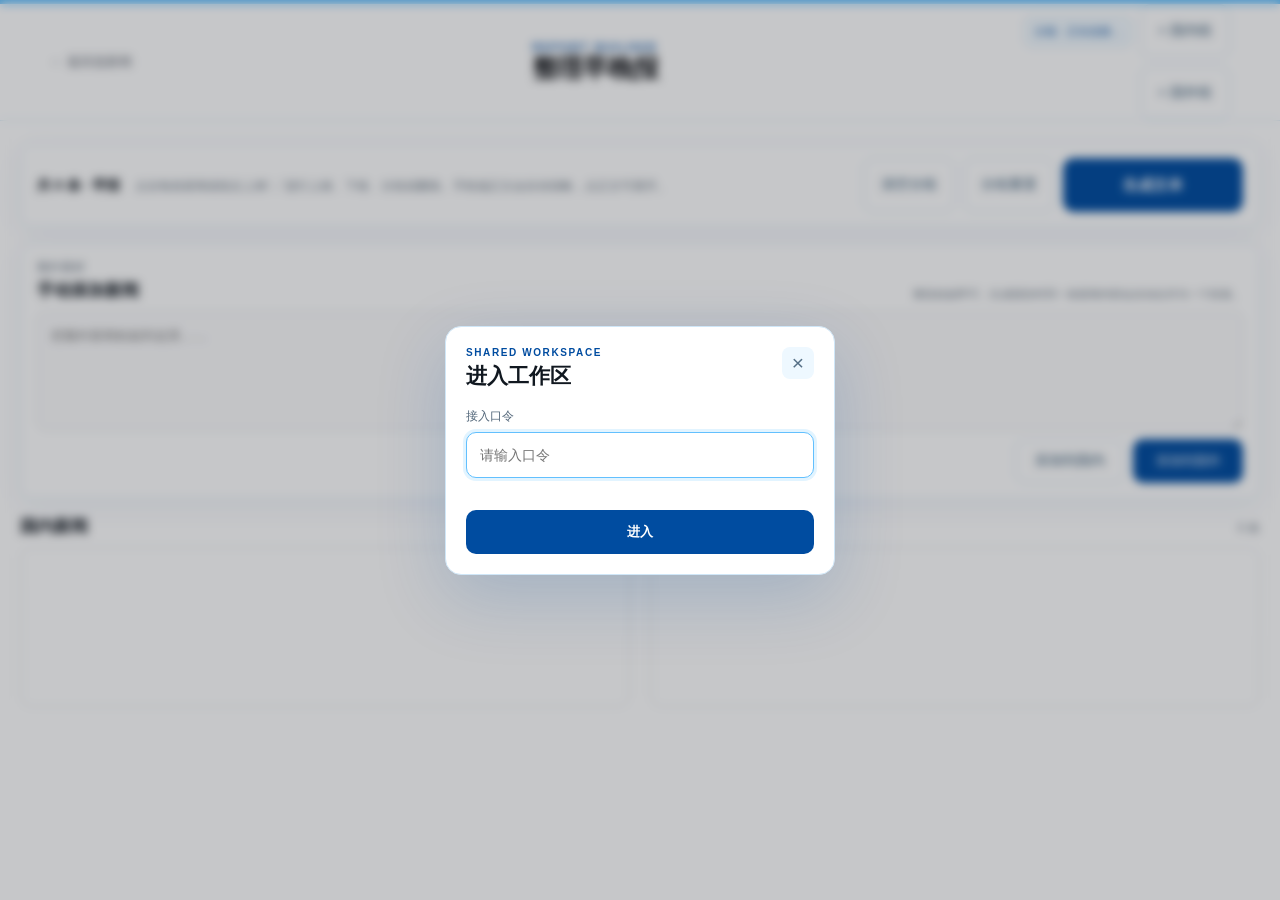
==== site/review.html @ 45cfd51f "Add files via upload" ====
<!doctype html>
<html lang="zh-CN">
<head>
  <meta charset="utf-8" />
  <meta name="viewport" content="width=device-width, initial-scale=1" />
  <meta name="color-scheme" content="light" />
  <title>整理早晚报</title>
  <link rel="stylesheet" href="./styles.css?v=510" />
</head>
<body class="review-body">
  <header class="review-topbar">
    <div class="review-topbar-inner">
      <a class="back-link" href="./index.html">← 返回选新闻</a>
      <div>
        <p class="eyebrow dark-eyebrow">REPORT BUILDER</p>
        <h1 id="reviewTitle" class="review-title">整理早晚报</h1>
      </div>
      <div class="review-header-actions">
        <span id="reviewCloudStatus" class="review-account-badge">云端：正在连接…</span>
        <button id="newDomesticGroupButton" class="secondary-button">+ 国内组</button>
        <button id="newForeignGroupButton" class="secondary-button">+ 国外组</button>
      </div>
    </div>
  </header>

  <main class="review-page">
    <section class="review-help">
      <div>
        <strong id="reviewCount">—</strong>
        <span>点击每条新闻或组左上角“...”进行上移、下移、分组或删除。手机端正文会自动缩略，点正文可展开。</span>
      </div>
      <div class="review-actions-top">
        <button id="clearGroupsButton" class="secondary-button">清空分组</button>
        <button id="resetGroupsButton" class="secondary-button">分组重置</button>
        <button id="previewButton" class="action-button primary-action">生成文本</button>
      </div>
    </section>

    <section class="manual-add-panel">
      <div class="manual-add-heading">
        <div>
          <span class="label">额外素材</span>
          <h2>手动添加新闻</h2>
        </div>
        <span class="manual-add-note">整段粘贴即可；生成报告时同一条新闻内部会自动合并为一个段落。</span>
      </div>
      <textarea id="manualNewsInput" class="manual-news-input" placeholder="把额外新闻粘贴到这里……" spellcheck="false"></textarea>
      <div class="manual-add-actions">
        <button id="addManualDomesticButton" class="secondary-button" type="button">添加到国内</button>
        <button id="addManualForeignButton" class="action-button" type="button">添加到国外</button>
      </div>
    </section>

    <section class="review-columns">
      <div class="review-column">
        <div class="column-title"><h2>国内新闻</h2><span id="domesticCount">0 条</span></div>
        <div id="domesticBoard" class="board" data-category="domestic"></div>
      </div>
      <div class="review-column">
        <div class="column-title"><h2>国外新闻</h2><span id="foreignCount">0 条</span></div>
        <div id="foreignBoard" class="board" data-category="foreign"></div>
      </div>
    </section>

    <section id="reportPanel" class="report-panel review-report-panel" hidden>
      <div class="report-heading">
        <div>
          <span class="label">最终文本</span>
          <h2 id="reportHeadingText">早晚报</h2>
        </div>
        <button id="copyReportButton" class="action-button" type="button">一键复制</button>
      </div>
      <textarea id="reportText" class="report-text" spellcheck="false"></textarea>
      <p id="reportHint" class="report-hint">同一条新闻内部不留空行；不同新闻之间保留一个空行。组标题使用（数字），组内新闻使用①②③重新编号。</p>
    </section>

    <section id="reviewError" class="error-state" hidden>
      <h2>没有可整理的新闻</h2>
      <p>请返回上一页至少选择一条新闻，或在上方手动添加。</p>
    </section>
  </main>

  <div id="globalNodeMenu" class="global-node-menu" hidden>
    <div class="global-node-menu-grid">
      <button type="button" class="global-menu-action" data-action="move-up">上移</button>
      <button type="button" class="global-menu-action" data-action="move-top">移到最上</button>
      <button type="button" class="global-menu-action" data-action="move-down">下移</button>
      <button type="button" class="global-menu-action" data-action="move-bottom">移到最下</button>
    </div>
    <div id="globalNodeMenuExtra" class="global-node-menu-extra"></div>
  </div>

  <div id="groupPickerOverlay" class="group-picker-overlay" hidden>
    <section class="group-picker-modal" role="dialog" aria-modal="true" aria-labelledby="groupPickerTitle">
      <div class="group-picker-head">
        <h2 id="groupPickerTitle">选择分组</h2>
        <button id="closeGroupPickerButton" class="icon-close-button" type="button" aria-label="关闭">×</button>
      </div>
      <div id="groupPickerList" class="group-picker-list"></div>
      <button id="createGroupForItemButton" class="secondary-button group-picker-create" type="button">+ 新建组并放入</button>
    </section>
  </div>

  <script src="./cloud-config.js?v=510"></script>
  <script src="./cloud.js?v=510"></script>
  <script src="./review.js?v=510"></script>
</body>
</html>
---- site/styles.css ----
:root {
  --bg: #f4f5f7;
  --panel: #ffffff;
  --text: #17191d;
  --muted: #727781;
  --line: #e4e6ea;
  --soft: #f7f8fa;
  --accent: #b42318;
  --accent-soft: #fff2f0;
  --critical: #8d1410;
  --shadow: 0 8px 30px rgba(20, 24, 31, 0.055);
}

* { box-sizing: border-box; }

html {
  scroll-behavior: smooth;
  background: var(--bg);
}

body {
  margin: 0;
  font-family: Inter, ui-sans-serif, -apple-system, BlinkMacSystemFont, "Segoe UI",
    "PingFang SC", "Microsoft YaHei", Arial, sans-serif;
  color: var(--text);
  background:
    radial-gradient(circle at 20% -10%, rgba(255,255,255,.95), transparent 35%),
    var(--bg);
  -webkit-font-smoothing: antialiased;
}

a { color: inherit; }

.topbar {
  background: #111317;
  color: #fff;
  border-bottom: 1px solid rgba(255,255,255,.07);
}

.topbar-inner {
  width: min(1080px, calc(100% - 40px));
  margin: 0 auto;
  padding: 34px 0 30px;
  display: flex;
  align-items: flex-end;
  justify-content: space-between;
  gap: 24px;
}

.eyebrow {
  margin: 0 0 6px;
  font-size: 11px;
  letter-spacing: .18em;
  color: #9ca2ad;
  font-weight: 700;
}

h1 {
  margin: 0;
  font-size: clamp(28px, 4vw, 43px);
  line-height: 1.05;
  letter-spacing: -.035em;
}

.subtitle {
  margin: 11px 0 0;
  color: #aeb3bd;
  font-size: 14px;
}

.subtitle a {
  color: #e1e4e9;
  text-decoration: none;
  border-bottom: 1px solid #5b606a;
}

.status-wrap {
  display: flex;
  align-items: center;
  gap: 9px;
  color: #bac0c9;
  font-size: 13px;
  white-space: nowrap;
  padding-bottom: 2px;
}

.status-dot {
  width: 8px;
  height: 8px;
  background: #42c27a;
  border-radius: 50%;
  box-shadow: 0 0 0 4px rgba(66,194,122,.12);
}

.page {
  width: min(1080px, calc(100% - 40px));
  margin: 26px auto 60px;
}

.summary {
  display: grid;
  grid-template-columns: 1.25fr 2fr 1.25fr;
  gap: 1px;
  overflow: hidden;
  border: 1px solid var(--line);
  border-radius: 14px;
  background: var(--line);
  box-shadow: var(--shadow);
}

.date-block,
.update-block,
.summary-grid {
  background: var(--panel);
  min-height: 96px;
}

.date-block,
.update-block {
  padding: 20px 22px;
  display: flex;
  flex-direction: column;
  justify-content: center;
}

.update-block {
  text-align: right;
}

.label {
  display: block;
  color: var(--muted);
  font-size: 12px;
  margin-bottom: 8px;
}

.date-block strong,
.update-block strong {
  font-size: 16px;
  font-weight: 650;
}

.summary-grid {
  display: grid;
  grid-template-columns: repeat(3, 1fr);
}

.metric {
  min-width: 0;
  padding: 19px 20px;
  border-left: 1px solid var(--line);
  display: flex;
  flex-direction: column;
  justify-content: center;
  text-align: center;
}

.metric:first-child { border-left: none; }

.metric span {
  color: var(--muted);
  font-size: 12px;
  margin-bottom: 5px;
}

.metric strong {
  font-size: 24px;
  letter-spacing: -.02em;
}

.controls {
  margin-top: 18px;
  display: grid;
  grid-template-columns: minmax(220px, 1fr) auto auto;
  gap: 10px;
  align-items: center;
}

.search-box {
  height: 44px;
  display: flex;
  align-items: center;
  gap: 9px;
  padding: 0 13px;
  border: 1px solid var(--line);
  background: var(--panel);
  border-radius: 10px;
}

.search-box:focus-within {
  border-color: #b7bbc2;
  box-shadow: 0 0 0 3px rgba(20,24,31,.035);
}

.search-box svg {
  width: 18px;
  height: 18px;
  fill: none;
  stroke: #8a9099;
  stroke-width: 1.8;
  stroke-linecap: round;
}

.search-box input {
  width: 100%;
  border: 0;
  outline: 0;
  background: transparent;
  color: var(--text);
  font-size: 14px;
}

.filters {
  display: inline-flex;
  padding: 3px;
  background: #e8eaed;
  border-radius: 10px;
  white-space: nowrap;
}

.filter,
.action-button {
  appearance: none;
  border: 0;
  font: inherit;
  cursor: pointer;
}

.filter {
  padding: 8px 12px;
  border-radius: 8px;
  color: #666c76;
  background: transparent;
  font-size: 13px;
}

.filter.active {
  color: var(--text);
  background: var(--panel);
  box-shadow: 0 1px 5px rgba(20,24,31,.08);
  font-weight: 600;
}

.action-button {
  height: 44px;
  padding: 0 15px;
  border-radius: 10px;
  color: #fff;
  background: #202329;
  font-size: 13px;
}

.action-button:hover { background: #0f1114; }

.result-meta {
  margin: 18px 2px 8px;
  color: var(--muted);
  font-size: 12px;
}

.separator { padding: 0 5px; color: #b4b8bf; }

.timeline {
  position: relative;
}

.news-item {
  display: grid;
  grid-template-columns: 82px 18px 1fr;
  gap: 0;
  min-height: 86px;
}

.news-time {
  padding-top: 18px;
  color: #7c828b;
  font-variant-numeric: tabular-nums;
  font-size: 13px;
  text-align: right;
  padding-right: 15px;
  display: flex;
  flex-direction: column;
  align-items: flex-end;
  gap: 3px;
}

.news-time-main {
  display: block;
  line-height: 1.2;
}

.news-time-date {
  display: block;
  color: #9298a2;
  font-size: 11px;
  line-height: 1.25;
  white-space: nowrap;
}

.rail {
  position: relative;
}

.rail::before {
  content: "";
  position: absolute;
  top: 0;
  bottom: 0;
  left: 8px;
  width: 1px;
  background: #dcdfe4;
}

.news-item:first-child .rail::before { top: 27px; }
.news-item:last-child .rail::before { bottom: calc(100% - 28px); }

.dot {
  position: absolute;
  top: 24px;
  left: 4px;
  width: 9px;
  height: 9px;
  background: #b5bac2;
  border: 2px solid var(--bg);
  border-radius: 50%;
  z-index: 1;
}

.news-item.score-2 .dot { background: var(--accent); }
.news-item.score-3 .dot {
  width: 11px;
  height: 11px;
  left: 3px;
  top: 23px;
  background: var(--critical);
  box-shadow: 0 0 0 3px rgba(180,35,24,.10);
}

.news-card {
  margin: 8px 0;
  padding: 16px 19px 15px;
  background: var(--panel);
  border: 1px solid var(--line);
  border-radius: 12px;
  box-shadow: 0 3px 14px rgba(20,24,31,.028);
}

.news-card:hover {
  border-color: #d0d3d8;
}

.news-item.score-2 .news-card,
.news-item.score-3 .news-card {
  border-left: 3px solid var(--accent);
}

.news-item.score-3 .news-card {
  background: linear-gradient(90deg, var(--accent-soft), #fff 18%);
}

.news-content {
  margin: 0;
  font-size: 15px;
  line-height: 1.78;
  white-space: pre-line;
  word-break: break-word;
}

.news-item.score-3 .news-content { font-weight: 650; }

.news-footer {
  display: flex;
  gap: 12px;
  flex-wrap: wrap;
  align-items: center;
  margin-top: 11px;
  color: #8a9099;
  font-size: 12px;
}

.badge {
  display: inline-flex;
  align-items: center;
  min-height: 22px;
  padding: 0 7px;
  border-radius: 5px;
  background: #f0f1f3;
  color: #666b74;
  font-size: 11px;
  font-weight: 600;
}

.badge.important {
  background: #fff0ee;
  color: var(--accent);
}

.source-link,
.article-link {
  color: #666c75;
  text-decoration: none;
  border-bottom: 1px solid #d4d7dc;
}

.source-link:hover,
.article-link:hover {
  color: var(--text);
}

.empty-state,
.error-state {
  margin: 26px 0;
  padding: 44px 20px;
  text-align: center;
  background: var(--panel);
  border: 1px solid var(--line);
  border-radius: 12px;
}

.empty-state h2,
.error-state h2 {
  margin: 0 0 8px;
  font-size: 18px;
}

.empty-state p,
.error-state p {
  margin: 0;
  color: var(--muted);
  font-size: 13px;
}

footer {
  width: min(1080px, calc(100% - 40px));
  margin: 0 auto 34px;
  color: #8b9098;
  font-size: 11px;
  line-height: 1.6;
}

@media (max-width: 780px) {
  .topbar-inner {
    align-items: flex-start;
    flex-direction: column;
  }

  .summary {
    grid-template-columns: 1fr;
  }

  .summary-grid {
    border-top: 1px solid var(--line);
    border-bottom: 1px solid var(--line);
  }

  .update-block { text-align: left; }

  .controls {
    grid-template-columns: 1fr;
  }

  .filters {
    display: grid;
    grid-template-columns: repeat(3, 1fr);
  }

  .action-button { width: 100%; }

  .news-item {
    grid-template-columns: 56px 15px 1fr;
  }

  .news-time {
    font-size: 12px;
    padding-right: 8px;
  }

  .rail::before { left: 7px; }
  .dot { left: 3px; }

  .news-card {
    padding: 14px 15px;
  }

  .news-content {
    font-size: 14px;
    line-height: 1.72;
  }
}

@media (max-width: 480px) {
  .topbar-inner,
  .page,
  footer {
    width: min(100% - 24px, 1080px);
  }

  .topbar-inner { padding: 27px 0 24px; }
  .page { margin-top: 15px; }

  .metric { padding: 16px 8px; }
  .metric strong { font-size: 21px; }

  .news-item {
    grid-template-columns: 48px 13px 1fr;
  }
}


/* ===== v2: 早晚报选择与生成 ===== */

.controls {
  grid-template-columns: minmax(220px, 1fr) auto;
}

.selection-workbench {
  margin-top: 12px;
  padding: 15px 16px;
  display: grid;
  grid-template-columns: minmax(150px, 0.8fr) minmax(310px, 1.2fr) auto;
  gap: 18px;
  align-items: center;
  border: 1px solid var(--line);
  border-radius: 12px;
  background: var(--panel);
  box-shadow: 0 3px 14px rgba(20,24,31,.028);
}

.selection-status {
  min-width: 0;
}

.selection-status .label,
.edition-control .label {
  margin-bottom: 5px;
}

.selection-status strong {
  display: block;
  font-size: 17px;
  line-height: 1.25;
}

.selection-breakdown {
  display: block;
  margin-top: 4px;
  color: var(--muted);
  font-size: 12px;
}

.edition-control {
  min-width: 0;
}

.edition-toggle {
  display: inline-flex;
  padding: 3px;
  border-radius: 9px;
  background: #e8eaed;
}

.edition-button,
.secondary-button,
.classify-btn {
  appearance: none;
  border: 0;
  font: inherit;
  cursor: pointer;
}

.edition-button {
  min-width: 62px;
  padding: 7px 14px;
  border-radius: 7px;
  background: transparent;
  color: #666c76;
  font-size: 13px;
}

.edition-button.active {
  background: #fff;
  color: #17191d;
  box-shadow: 0 1px 5px rgba(20,24,31,.08);
  font-weight: 650;
}

.edition-note {
  display: inline-block;
  margin-left: 10px;
  color: var(--muted);
  font-size: 11px;
}

.selection-actions {
  display: flex;
  justify-content: flex-end;
  gap: 8px;
}

.secondary-button {
  min-height: 42px;
  padding: 0 13px;
  border: 1px solid var(--line);
  border-radius: 9px;
  background: #fff;
  color: #5d626b;
  font-size: 13px;
}

.secondary-button:hover:not(:disabled) {
  border-color: #c9cdd3;
  color: #17191d;
}

.primary-action {
  min-width: 142px;
}

.action-button:disabled,
.secondary-button:disabled {
  cursor: default;
  opacity: .42;
}

.news-card-bottom {
  margin-top: 11px;
  display: flex;
  align-items: flex-end;
  justify-content: space-between;
  gap: 14px;
}

.news-card-bottom .news-footer {
  margin-top: 0;
}

.classification {
  display: flex;
  flex: 0 0 auto;
  gap: 6px;
}

.classify-btn {
  min-width: 54px;
  height: 32px;
  padding: 0 11px;
  border: 1px solid #d9dce1;
  border-radius: 8px;
  background: #fff;
  color: #747a84;
  font-size: 12px;
  font-weight: 650;
  transition: 120ms ease;
}

.classify-btn:hover {
  border-color: #b7bbc3;
  color: #26292e;
}

.classify-btn.domestic.selected {
  border-color: #365f8d;
  background: #365f8d;
  color: #fff;
}

.classify-btn.foreign.selected {
  border-color: #9c4a42;
  background: #9c4a42;
  color: #fff;
}

.news-item.is-selected .news-card {
  box-shadow: 0 3px 18px rgba(20,24,31,.055);
}

.report-panel {
  scroll-margin-top: 18px;
  margin-top: 24px;
  padding: 20px;
  border: 1px solid var(--line);
  border-radius: 14px;
  background: var(--panel);
  box-shadow: var(--shadow);
}

.report-heading {
  margin-bottom: 14px;
  display: flex;
  justify-content: space-between;
  align-items: center;
  gap: 16px;
}

.report-heading h2 {
  margin: 0;
  font-size: 20px;
  letter-spacing: -.02em;
}

.report-text {
  display: block;
  width: 100%;
  min-height: 520px;
  resize: vertical;
  padding: 18px;
  border: 1px solid #dfe2e6;
  border-radius: 10px;
  outline: none;
  background: #fbfbfc;
  color: #1f2227;
  font-family: ui-sans-serif, -apple-system, BlinkMacSystemFont, "Segoe UI",
    "PingFang SC", "Microsoft YaHei", Arial, sans-serif;
  font-size: 14px;
  line-height: 1.8;
}

.report-text:focus {
  border-color: #b8bdc5;
  background: #fff;
  box-shadow: 0 0 0 3px rgba(20,24,31,.035);
}

.report-hint {
  margin: 9px 2px 0;
  color: var(--muted);
  font-size: 11px;
}

@media (max-width: 920px) {
  .selection-workbench {
    grid-template-columns: 1fr 1.5fr;
  }

  .selection-actions {
    grid-column: 1 / -1;
    justify-content: stretch;
  }

  .selection-actions > button {
    flex: 1 1 0;
  }
}

@media (max-width: 780px) {
  .controls {
    grid-template-columns: 1fr;
  }

  .selection-workbench {
    grid-template-columns: 1fr;
    gap: 14px;
  }

  .selection-actions {
    grid-column: auto;
  }

  .edition-note {
    display: block;
    margin: 7px 0 0;
  }

  .news-card-bottom {
    align-items: stretch;
    flex-direction: column;
    gap: 11px;
  }

  .classification {
    display: grid;
    grid-template-columns: 1fr 1fr;
  }

  .classify-btn {
    height: 38px;
  }

  .report-heading {
    align-items: stretch;
    flex-direction: column;
  }

  .report-heading .action-button {
    width: 100%;
  }

  .report-text {
    min-height: 430px;
    font-size: 13px;
    padding: 14px;
  }
}

@media (max-width: 480px) {
  .selection-workbench {
    padding: 13px;
  }

  .selection-actions {
    flex-direction: column;
  }

  .selection-actions > button {
    width: 100%;
  }

  .report-panel {
    padding: 14px;
  }
}


/* ===== v2.1: 手机底部折叠提交栏 ===== */

.selection-drawer-toggle {
  display: none;
}

@media (max-width: 780px) {
  body {
    padding-bottom: 76px;
  }

  .selection-workbench {
    position: fixed;
    left: 12px;
    right: 12px;
    bottom: 12px;
    z-index: 1000;
    margin: 0;
    padding: 0;
    display: block;
    overflow: hidden;
    border: 1px solid #d9dce1;
    border-radius: 14px;
    background: rgba(255,255,255,.98);
    box-shadow: 0 12px 34px rgba(20,24,31,.18);
    backdrop-filter: blur(12px);
    transition: 180ms ease;
  }

  .selection-drawer-toggle {
    display: flex;
    width: 100%;
    min-height: 52px;
    padding: 0 16px;
    align-items: center;
    justify-content: center;
    gap: 9px;
    border: 0;
    background: #202329;
    color: #fff;
    font: inherit;
    font-size: 14px;
    font-weight: 700;
    cursor: pointer;
  }

  .drawer-arrow {
    display: inline-block;
    font-size: 20px;
    line-height: 1;
    transform: rotate(180deg);
    transition: transform 180ms ease;
  }

  .selection-workbench.collapsed .drawer-arrow {
    transform: rotate(0deg);
  }

  .selection-workbench-body {
    display: grid;
    grid-template-columns: 1fr;
    gap: 14px;
    padding: 14px;
    max-height: 52vh;
    overflow-y: auto;
  }

  .selection-workbench.collapsed .selection-workbench-body {
    display: none;
  }

  .selection-actions {
    display: grid;
    grid-template-columns: 0.8fr 1.6fr;
    gap: 10px;
  }

  .selection-actions > button {
    width: 100%;
  }

  .primary-action {
    min-height: 56px;
    font-size: 16px;
    font-weight: 750;
    border-radius: 11px;
  }

  .secondary-button {
    min-height: 56px;
    font-size: 14px;
    border-radius: 11px;
  }

  .edition-toggle {
    width: 100%;
    display: grid;
    grid-template-columns: 1fr 1fr;
  }

  .edition-button {
    min-height: 42px;
    font-size: 14px;
  }

  .edition-note {
    margin-top: 7px;
  }

  .classification {
    gap: 8px;
  }

  .classify-btn {
    min-height: 42px;
    font-size: 14px;
  }
}

@media (max-width: 480px) {
  .selection-workbench {
    left: 8px;
    right: 8px;
    bottom: 8px;
  }

  .selection-drawer-toggle {
    min-height: 54px;
    padding: 0 12px;
    font-size: 13px;
  }

  .selection-workbench-body {
    padding: 12px;
  }

  .selection-actions {
    grid-template-columns: 1fr;
  }

  .primary-action,
  .secondary-button {
    min-height: 58px;
  }
}


/* ===== v2.2：所有设备均使用底部折叠提交栏 ===== */

body {
  padding-bottom: 86px;
}

.selection-workbench {
  position: fixed;
  left: 50%;
  bottom: 14px;
  z-index: 1000;
  width: min(1080px, calc(100% - 40px));
  margin: 0;
  padding: 0;
  display: block;
  overflow: hidden;
  transform: translateX(-50%);
  border: 1px solid #d9dce1;
  border-radius: 14px;
  background: rgba(255,255,255,.98);
  box-shadow: 0 12px 34px rgba(20,24,31,.18);
  backdrop-filter: blur(12px);
}

.selection-drawer-toggle {
  display: flex;
  width: 100%;
  min-height: 54px;
  padding: 0 18px;
  align-items: center;
  justify-content: center;
  gap: 9px;
  border: 0;
  background: #202329;
  color: #fff;
  font: inherit;
  font-size: 14px;
  font-weight: 700;
  cursor: pointer;
}

.drawer-arrow {
  display: inline-block;
  font-size: 20px;
  line-height: 1;
  transform: rotate(180deg);
  transition: transform 180ms ease;
}

.selection-workbench.collapsed .drawer-arrow {
  transform: rotate(0deg);
}

.selection-workbench-body {
  display: grid;
  grid-template-columns: minmax(150px, .8fr) minmax(310px, 1.3fr) auto;
  gap: 18px;
  align-items: center;
  padding: 16px 18px 18px;
  max-height: 46vh;
  overflow-y: auto;
}

.selection-workbench.collapsed .selection-workbench-body {
  display: none;
}

.selection-actions {
  display: flex;
  justify-content: flex-end;
  gap: 10px;
}

.primary-action {
  min-width: 180px;
  min-height: 54px;
  padding: 0 22px;
  border-radius: 11px;
  font-size: 15px;
  font-weight: 750;
}

.secondary-button {
  min-height: 54px;
  padding: 0 17px;
  border-radius: 11px;
  font-size: 14px;
}

@media (max-width: 920px) {
  .selection-workbench-body {
    grid-template-columns: 1fr 1.4fr;
  }

  .selection-actions {
    grid-column: 1 / -1;
  }

  .selection-actions > button {
    flex: 1 1 0;
  }
}

@media (max-width: 780px) {
  body {
    padding-bottom: 78px;
  }

  .selection-workbench {
    left: 12px;
    right: 12px;
    bottom: 10px;
    width: auto;
    transform: none;
  }

  .selection-drawer-toggle {
    min-height: 54px;
    padding: 0 13px;
    font-size: 13px;
  }

  .selection-workbench-body {
    grid-template-columns: 1fr;
    gap: 14px;
    padding: 14px;
    max-height: 56vh;
  }

  .selection-actions {
    grid-column: auto;
    display: grid;
    grid-template-columns: .8fr 1.6fr;
  }

  .edition-toggle {
    width: 100%;
    display: grid;
    grid-template-columns: 1fr 1fr;
  }

  .edition-button {
    min-height: 44px;
    font-size: 14px;
  }

  .primary-action,
  .secondary-button {
    min-height: 58px;
  }
}

@media (max-width: 480px) {
  .selection-workbench {
    left: 8px;
    right: 8px;
    bottom: 8px;
  }

  .selection-actions {
    grid-template-columns: 1fr;
  }

  .primary-action,
  .secondary-button {
    min-height: 60px;
  }
}


/* ===== v2.3：折叠提交栏改为顶部固定 ===== */

body {
  padding-bottom: 0 !important;
}

.selection-workbench {
  top: 12px !important;
  bottom: auto !important;
}

@media (max-width: 780px) {
  body {
    padding-bottom: 0 !important;
  }

  .selection-workbench {
    top: 8px !important;
    bottom: auto !important;
  }
}

@media (max-width: 480px) {
  .selection-workbench {
    top: 6px !important;
    bottom: auto !important;
  }
}


/* ===== v2.3.1 desktop collapse safeguard ===== */
@media (min-width: 781px) {
  .selection-workbench.collapsed .selection-workbench-body {
    display: none !important;
  }

  .selection-workbench.collapsed {
    height: auto !important;
  }

  .selection-drawer-toggle {
    display: flex !important;
  }
}


/* ===== v3：精简首页 + 独立拖拽整理页 ===== */

.simple-toolbar {
  margin-top: 18px;
  display: grid;
  grid-template-columns: 190px 1fr;
  gap: 12px;
  align-items: stretch;
}

.updated-card {
  display: flex;
  flex-direction: column;
  justify-content: center;
  min-height: 48px;
  padding: 8px 14px;
  border: 1px solid var(--line);
  border-radius: 10px;
  background: var(--panel);
}

.updated-card .label {
  margin-bottom: 2px;
  font-size: 11px;
}

.updated-card strong {
  font-size: 13px;
  font-variant-numeric: tabular-nums;
}

.first-page .search-box {
  height: auto;
  min-height: 48px;
}

.compact-head {
  padding-top: 27px;
  padding-bottom: 24px;
}

.first-page .result-meta {
  margin-top: 18px;
}

/* 首页：顶部固定折叠提交栏 */
.selection-workbench {
  top: 10px !important;
  bottom: auto !important;
}

.review-body {
  padding-bottom: 40px !important;
  background: #f4f5f7;
}

.review-topbar {
  position: sticky;
  top: 0;
  z-index: 1200;
  border-bottom: 1px solid #e0e2e6;
  background: rgba(255,255,255,.95);
  backdrop-filter: blur(12px);
}

.review-topbar-inner {
  width: min(1180px, calc(100% - 36px));
  min-height: 74px;
  margin: 0 auto;
  display: grid;
  grid-template-columns: 170px 1fr 260px;
  gap: 18px;
  align-items: center;
}

.back-link {
  color: #5f6570;
  text-decoration: none;
  font-size: 13px;
}

.review-topbar-inner > div:nth-child(2) {
  text-align: center;
}

.dark-eyebrow {
  margin-bottom: 2px;
  color: #8a9099;
}

.review-title {
  color: #17191d;
  font-size: 26px;
}

.review-header-actions {
  display: flex;
  gap: 7px;
  justify-content: flex-end;
}

.review-page {
  width: min(1180px, calc(100% - 36px));
  margin: 22px auto 60px;
}

.review-help {
  margin-bottom: 16px;
  padding: 14px 16px;
  display: flex;
  align-items: center;
  justify-content: space-between;
  gap: 16px;
  border: 1px solid var(--line);
  border-radius: 12px;
  background: #fff;
}

.review-help strong {
  margin-right: 10px;
  font-size: 14px;
}

.review-help span {
  color: var(--muted);
  font-size: 12px;
}

.review-actions-top {
  display: flex;
  gap: 8px;
  flex: 0 0 auto;
}

.review-columns {
  display: grid;
  grid-template-columns: 1fr 1fr;
  gap: 18px;
  align-items: start;
}

.column-title {
  margin-bottom: 9px;
  display: flex;
  align-items: baseline;
  justify-content: space-between;
}

.column-title h2 {
  margin: 0;
  font-size: 17px;
}

.column-title span {
  color: var(--muted);
  font-size: 12px;
}

.board {
  min-height: 160px;
  padding: 8px;
  border: 1px dashed #d6d9de;
  border-radius: 12px;
  background: rgba(255,255,255,.42);
}

.review-item,
.review-group {
  margin: 8px 0;
  border: 1px solid #e0e2e6;
  border-radius: 11px;
  background: #fff;
  box-shadow: 0 2px 10px rgba(20,24,31,.025);
}

.review-item {
  display: grid;
  grid-template-columns: 36px 1fr auto;
  gap: 9px;
  align-items: start;
  padding: 12px 12px 12px 8px;
}

.review-item.in-group {
  margin: 7px 0;
  background: #fbfbfc;
}

.drag-handle {
  width: 32px;
  min-height: 42px;
  border: 0;
  border-radius: 8px;
  background: transparent;
  color: #9da2aa;
  font-size: 18px;
  line-height: 1;
  cursor: grab;
  touch-action: none;
  user-select: none;
}

.drag-handle:active {
  cursor: grabbing;
  background: #f0f1f3;
}

.review-item-meta {
  margin-bottom: 5px;
  color: #9398a0;
  font-size: 11px;
  font-variant-numeric: tabular-nums;
}

.review-item-content {
  color: #24272c;
  font-size: 13px;
  line-height: 1.65;
  white-space: pre-line;
  word-break: break-word;
}

.delete-btn {
  appearance: none;
  border: 0;
  background: transparent;
  color: #a0a4ab;
  font: inherit;
  font-size: 12px;
  cursor: pointer;
}

.delete-btn:hover {
  color: #a62921;
}

.review-group {
  overflow: hidden;
}

.group-head {
  display: grid;
  grid-template-columns: 36px 1fr auto;
  gap: 8px;
  align-items: center;
  padding: 9px 10px 9px 7px;
  border-bottom: 1px solid #e8eaed;
  background: #f7f8fa;
}

.group-title-input {
  width: 100%;
  border: 0;
  border-bottom: 1px solid transparent;
  outline: none;
  background: transparent;
  color: #24272c;
  font-size: 14px;
  font-weight: 700;
}

.group-title-input:focus {
  border-bottom-color: #aeb3bb;
}

.group-dropzone {
  min-height: 58px;
  padding: 2px 8px 8px;
}

.empty-group-hint {
  padding: 18px 10px;
  text-align: center;
  color: #a2a6ad;
  font-size: 11px;
}

.dragging {
  opacity: .92;
  box-shadow: 0 14px 36px rgba(20,24,31,.18) !important;
}

.is-dragging {
  user-select: none;
  cursor: grabbing;
}

.review-report-panel {
  margin-top: 24px;
}

@media (max-width: 900px) {
  .review-columns {
    grid-template-columns: 1fr;
  }

  .review-topbar-inner {
    grid-template-columns: auto 1fr auto;
  }

  .review-topbar-inner > div:nth-child(2) {
    text-align: left;
  }
}

@media (max-width: 780px) {
  .simple-toolbar {
    grid-template-columns: 1fr;
  }

  .updated-card {
    min-height: 42px;
  }

  .review-topbar-inner {
    width: min(100% - 20px, 1180px);
    min-height: 66px;
    grid-template-columns: auto 1fr;
    gap: 10px;
    padding: 8px 0;
  }

  .review-title {
    font-size: 19px;
  }

  .dark-eyebrow {
    display: none;
  }

  .review-header-actions {
    grid-column: 1 / -1;
  }

  .review-header-actions > button {
    flex: 1;
  }

  .review-page {
    width: min(100% - 20px, 1180px);
    margin-top: 12px;
  }

  .review-help {
    align-items: stretch;
    flex-direction: column;
  }

  .review-actions-top {
    display: grid;
    grid-template-columns: 1fr 1fr;
  }

  .review-actions-top > button {
    width: 100%;
  }

  .review-item {
    grid-template-columns: 34px 1fr auto;
    padding-right: 9px;
  }

  .review-item-content {
    font-size: 13px;
    line-height: 1.6;
  }
}

@media (max-width: 480px) {
  .review-help span {
    display: block;
    margin-top: 4px;
    line-height: 1.5;
  }

  .review-actions-top {
    grid-template-columns: 1fr;
  }

  .review-header-actions {
    display: grid;
    grid-template-columns: 1fr 1fr;
  }
}


/* ===== v3.1：整理页手动添加新闻 ===== */
.manual-add-panel {
  margin-bottom: 16px;
  padding: 15px 16px;
  border: 1px solid var(--line);
  border-radius: 12px;
  background: #fff;
}

.manual-add-heading {
  margin-bottom: 10px;
  display: flex;
  align-items: end;
  justify-content: space-between;
  gap: 16px;
}

.manual-add-heading .label {
  margin-bottom: 3px;
}

.manual-add-heading h2 {
  margin: 0;
  font-size: 17px;
}

.manual-add-note {
  color: var(--muted);
  font-size: 11px;
}

.manual-news-input {
  display: block;
  width: 100%;
  min-height: 118px;
  resize: vertical;
  padding: 12px 13px;
  border: 1px solid #dfe2e6;
  border-radius: 9px;
  outline: none;
  background: #fbfbfc;
  color: #22262b;
  font: inherit;
  font-size: 13px;
  line-height: 1.65;
}

.manual-news-input:focus {
  border-color: #b7bcc4;
  background: #fff;
  box-shadow: 0 0 0 3px rgba(20,24,31,.035);
}

.manual-add-actions {
  margin-top: 9px;
  display: flex;
  align-items: center;
  justify-content: flex-end;
  gap: 8px;
}

.manual-add-actions > button {
  min-width: 110px;
  min-height: 44px;
  height: 44px;
  display: inline-flex;
  align-items: center;
  justify-content: center;
}

@media (max-width: 780px) {
  .manual-add-heading {
    align-items: flex-start;
    flex-direction: column;
    gap: 4px;
  }

  .manual-news-input {
    min-height: 132px;
  }

  .manual-add-actions {
    display: grid;
    grid-template-columns: 1fr 1fr;
  }

  .manual-add-actions > button {
    width: 100%;
    min-height: 46px;
  }
}


/* ===== v3.2：整理页改为 ... 菜单操作；移动端缩略显示 ===== */

.review-item,
.review-group {
  position: relative;
}

.review-item {
  grid-template-columns: 38px 1fr !important;
}

.group-head {
  grid-template-columns: 38px 1fr auto !important;
}

.node-menu-wrap {
  position: relative;
  align-self: start;
  z-index: 20;
}

.node-menu-button {
  width: 34px;
  height: 34px;
  padding: 0 0 8px;
  display: inline-flex;
  align-items: center;
  justify-content: center;
  border: 0;
  border-radius: 8px;
  background: #f3f4f6;
  color: #666c76;
  font: inherit;
  font-size: 20px;
  font-weight: 700;
  letter-spacing: 1px;
  line-height: 1;
  cursor: pointer;
}

.node-menu-button:hover,
.node-menu-button[aria-expanded="true"] {
  background: #e7e9ed;
  color: #22262b;
}

.node-menu-popover {
  position: absolute;
  top: 38px;
  left: 0;
  z-index: 100;
  min-width: 116px;
  padding: 5px;
  border: 1px solid #dcdee3;
  border-radius: 10px;
  background: #fff;
  box-shadow: 0 12px 30px rgba(20,24,31,.16);
}

.node-menu-popover[hidden] {
  display: none;
}

.node-menu-action {
  width: 100%;
  min-height: 36px;
  padding: 7px 11px;
  display: block;
  border: 0;
  border-radius: 7px;
  background: transparent;
  color: #2d3036;
  font: inherit;
  font-size: 12px;
  text-align: left;
  white-space: nowrap;
  cursor: pointer;
}

.node-menu-action:hover {
  background: #f2f3f5;
}

.node-menu-action.danger {
  color: #a62921;
}

.review-item-main {
  min-width: 0;
}

.review-item-content {
  cursor: default;
}

.group-count {
  color: #91969e;
  font-size: 11px;
  white-space: nowrap;
}

.group-items {
  min-height: 54px;
  padding: 3px 8px 8px;
}

.group-picker-overlay {
  position: fixed;
  inset: 0;
  z-index: 5000;
  display: grid;
  place-items: center;
  padding: 18px;
  background: rgba(15,17,20,.36);
}

.group-picker-overlay[hidden] {
  display: none;
}

.group-picker-modal {
  width: min(420px, 100%);
  max-height: min(70vh, 620px);
  overflow: auto;
  padding: 16px;
  border: 1px solid #dcdfe4;
  border-radius: 14px;
  background: #fff;
  box-shadow: 0 20px 60px rgba(20,24,31,.24);
}

.group-picker-head {
  margin-bottom: 12px;
  display: flex;
  align-items: center;
  justify-content: space-between;
  gap: 12px;
}

.group-picker-head h2 {
  margin: 0;
  font-size: 17px;
}

.icon-close-button {
  width: 34px;
  height: 34px;
  border: 0;
  border-radius: 8px;
  background: #f2f3f5;
  color: #5e646d;
  font-size: 22px;
  cursor: pointer;
}

.group-picker-list {
  display: grid;
  gap: 7px;
}

.group-picker-option {
  width: 100%;
  min-height: 48px;
  padding: 9px 12px;
  display: flex;
  align-items: center;
  justify-content: space-between;
  gap: 10px;
  border: 1px solid #e0e2e6;
  border-radius: 9px;
  background: #fff;
  color: #24272c;
  font: inherit;
  text-align: left;
  cursor: pointer;
}

.group-picker-option:hover {
  background: #f7f8fa;
  border-color: #cdd1d7;
}

.group-picker-option small {
  color: #969ba3;
  white-space: nowrap;
}

.group-picker-empty {
  padding: 20px 12px;
  text-align: center;
  color: #92979f;
  font-size: 12px;
}

.group-picker-create {
  width: 100%;
  margin-top: 10px;
}

.modal-open {
  overflow: hidden;
}

/* 电脑端：保留双栏、完整正文，操作菜单紧凑 */
@media (min-width: 901px) {
  .review-page {
    width: min(1240px, calc(100% - 40px));
  }

  .review-columns {
    gap: 20px;
  }

  .review-item {
    padding: 12px 14px 12px 10px;
  }

  .review-item-content {
    font-size: 13.5px;
    line-height: 1.68;
  }

  .review-item-meta {
    margin-bottom: 4px;
  }
}

/* 移动端：字体更小、卡片更紧凑、默认按字符数缩略 */
@media (max-width: 780px) {
  .review-item {
    grid-template-columns: 34px 1fr !important;
    gap: 7px;
    padding: 9px 9px 9px 7px;
  }

  .group-head {
    grid-template-columns: 34px 1fr auto !important;
    gap: 6px;
    padding: 7px 8px 7px 6px;
  }

  .node-menu-button {
    width: 31px;
    height: 31px;
    padding-bottom: 7px;
    font-size: 18px;
  }

  .node-menu-popover {
    top: 34px;
    min-width: 132px;
    padding: 6px;
  }

  .node-menu-action {
    min-height: 43px;
    padding: 10px 12px;
    font-size: 13px;
  }

  .review-item-content {
    font-size: 12px !important;
    line-height: 1.52 !important;
    cursor: pointer;
  }

  .review-item-meta {
    margin-bottom: 3px;
    font-size: 10px;
  }

  .group-title-input {
    font-size: 13px;
  }

  .review-group {
    margin: 7px 0;
  }

  .group-items {
    padding: 2px 5px 6px;
  }

  .review-item.in-group {
    margin: 5px 0;
  }

  .manual-news-input {
    font-size: 12px;
    line-height: 1.55;
  }

  .group-picker-modal {
    align-self: end;
    width: 100%;
    max-height: 72vh;
    border-radius: 16px 16px 10px 10px;
  }

  .group-picker-option {
    min-height: 54px;
    font-size: 13px;
  }
}

@media (max-width: 480px) {
  .review-page {
    width: min(100% - 14px, 1180px);
  }

  .review-item-content {
    font-size: 11.5px !important;
  }

  .review-help {
    padding: 11px 12px;
  }

  .manual-add-panel {
    padding: 12px;
  }
}


/* ===== v3.3：全局浮层菜单 + 独立删除按钮 + 非锁定顶部 ===== */

/* 第二页顶部不锁定 */
.review-topbar {
  position: static !important;
}

/* 卡片/组不再依赖内部弹层 */
.review-group {
  overflow: hidden !important;
  background-clip: padding-box;
}

.review-item {
  position: relative;
  grid-template-columns: 38px 1fr !important;
  padding-right: 44px !important;
}

.group-head {
  position: relative;
  grid-template-columns: 38px 1fr auto !important;
  padding-right: 44px !important;
  border-radius: 11px 11px 0 0;
  background-clip: padding-box;
}

/* 旧内嵌菜单彻底禁用 */
.node-menu-wrap,
.node-menu-popover,
.node-menu-action {
  display: none !important;
}

/* ... 按钮 */
.node-menu-button {
  position: relative;
  z-index: 4;
}

/* 删除独立放在右上角 */
.corner-delete-button {
  position: absolute;
  top: 9px;
  right: 9px;
  z-index: 5;
  width: 28px;
  height: 28px;
  display: inline-flex;
  align-items: center;
  justify-content: center;
  border: 0;
  border-radius: 7px;
  background: transparent;
  color: #a2a7ae;
  font: inherit;
  font-size: 20px;
  line-height: 1;
  cursor: pointer;
}

.corner-delete-button:hover {
  background: #fff0ee;
  color: #a62921;
}

/* 独立浮层：position fixed，不受卡片/组 overflow 和 z-index 影响 */
.global-node-menu {
  position: fixed;
  z-index: 10000;
  width: 224px;
  padding: 8px;
  border: 1px solid #d8dbe0;
  border-radius: 12px;
  background: #fff;
  box-shadow: 0 18px 48px rgba(20,24,31,.22);
}

.global-node-menu[hidden] {
  display: none;
}

.global-node-menu-grid {
  display: grid;
  grid-template-columns: 1fr 1fr;
  gap: 6px;
}

.global-menu-action,
.global-menu-extra-action {
  appearance: none;
  min-height: 42px;
  padding: 8px 10px;
  border: 0;
  border-radius: 8px;
  background: #f5f6f8;
  color: #282c31;
  font: inherit;
  font-size: 12px;
  cursor: pointer;
}

.global-menu-action:hover,
.global-menu-extra-action:hover {
  background: #e9ebef;
}

.global-node-menu-extra {
  display: grid;
  grid-template-columns: 1fr;
  gap: 6px;
  margin-top: 6px;
}

.global-menu-extra-action {
  background: #fff;
  border: 1px solid #e0e2e6;
}

/* 顶部的两个建组按钮正常随页面滚走 */
.review-header-actions {
  position: static !important;
}

/* 移动端单独优化 */
@media (max-width: 780px) {
  .review-item {
    grid-template-columns: 34px 1fr !important;
    padding-right: 39px !important;
  }

  .group-head {
    grid-template-columns: 34px 1fr auto !important;
    padding-right: 39px !important;
  }

  .corner-delete-button {
    top: 7px;
    right: 7px;
    width: 27px;
    height: 27px;
    font-size: 18px;
  }

  .global-node-menu {
    width: min(236px, calc(100vw - 20px));
    padding: 7px;
    border-radius: 12px;
  }

  .global-menu-action,
  .global-menu-extra-action {
    min-height: 46px;
    font-size: 13px;
  }
}

@media (max-width: 480px) {
  .global-node-menu {
    width: min(230px, calc(100vw - 16px));
  }

  .global-node-menu-grid {
    gap: 5px;
  }

  .global-menu-action,
  .global-menu-extra-action {
    min-height: 44px;
    padding: 8px 8px;
    font-size: 12.5px;
  }
}


/* ===== v3.4：首页已选新闻导航 + 整理页切换国内外 ===== */

/* 第一页：固定的上一条/下一条已选新闻导航 */
.selected-navigator {
  position: fixed;
  left: max(10px, calc((100vw - 1080px) / 2 - 118px));
  top: 50%;
  z-index: 900;
  width: 104px;
  overflow: hidden;
  transform: translateY(-50%);
  border: 1px solid #d9dce1;
  border-radius: 12px;
  background: rgba(255,255,255,.96);
  box-shadow: 0 8px 24px rgba(20,24,31,.10);
  backdrop-filter: blur(10px);
}

.selected-navigator[hidden] {
  display: none;
}

.selected-nav-button {
  width: 100%;
  min-height: 48px;
  padding: 7px 8px;
  display: flex;
  align-items: center;
  justify-content: center;
  gap: 6px;
  border: 0;
  background: #fff;
  color: #3d4249;
  font: inherit;
  cursor: pointer;
}

.selected-nav-button:hover {
  background: #f2f3f5;
  color: #15181c;
}

.selected-nav-arrow {
  font-size: 16px;
  font-weight: 700;
}

.selected-nav-label {
  font-size: 11px;
  white-space: nowrap;
}

.selected-nav-position {
  padding: 5px 6px;
  border-top: 1px solid #e7e9ec;
  border-bottom: 1px solid #e7e9ec;
  color: #8b9098;
  background: #fafbfc;
  font-size: 10px;
  text-align: center;
  font-variant-numeric: tabular-nums;
}

.news-item.selected-nav-highlight .news-card {
  border-color: #7f8792 !important;
  box-shadow: 0 0 0 3px rgba(70,77,87,.10), 0 5px 20px rgba(20,24,31,.08) !important;
}

/* 整理页菜单的附加操作，两项时保持整齐 */
.global-node-menu-extra {
  grid-template-columns: 1fr 1fr !important;
}

.global-node-menu-extra .global-menu-extra-action:last-child:nth-child(odd) {
  grid-column: 1 / -1;
}

/* 窄屏：首页导航缩成右侧两个小圆角按钮，避免占正文宽度 */
@media (max-width: 780px) {
  .selected-navigator {
    left: auto;
    right: 8px;
    top: auto;
    bottom: 18px;
    width: 54px;
    transform: none;
    border-radius: 12px;
  }

  .selected-nav-button {
    min-height: 48px;
    padding: 4px;
  }

  .selected-nav-label {
    display: none;
  }

  .selected-nav-arrow {
    font-size: 19px;
  }

  .selected-nav-position {
    padding: 4px 2px;
    font-size: 9px;
  }
}

@media (max-width: 480px) {
  .selected-navigator {
    right: 6px;
    bottom: 14px;
    width: 50px;
  }
}


/* ===== v4.0：本机账号 / 自选计数 / 分组清空与重置 ===== */

.simple-toolbar {
  grid-template-columns: 180px minmax(260px, 1fr) 220px !important;
}

.account-box {
  min-height: 48px;
  padding: 7px 10px;
  display: flex;
  flex-direction: column;
  justify-content: center;
  border: 1px solid var(--line);
  border-radius: 10px;
  background: var(--panel);
}

.account-box .label {
  margin-bottom: 3px;
  font-size: 10px;
}

.account-row {
  display: grid;
  grid-template-columns: 1fr auto;
  gap: 6px;
}

.account-select {
  min-width: 0;
  height: 29px;
  padding: 0 7px;
  border: 1px solid #dde0e5;
  border-radius: 7px;
  background: #fff;
  color: #292d33;
  font: inherit;
  font-size: 12px;
}

.account-add-button {
  height: 29px;
  padding: 0 8px;
  border: 1px solid #dde0e5;
  border-radius: 7px;
  background: #f7f8fa;
  color: #5d636d;
  font: inherit;
  font-size: 11px;
  cursor: pointer;
}

.clear-manual-button {
  margin-top: 7px;
  padding: 4px 8px;
  border: 1px solid #e0e2e6;
  border-radius: 7px;
  background: #fff;
  color: #787e87;
  font: inherit;
  font-size: 11px;
  cursor: pointer;
}

.clear-manual-button:disabled {
  opacity: .42;
  cursor: default;
}

.review-header-actions {
  display: flex;
  align-items: center;
  justify-content: flex-end;
  gap: 8px;
  flex-wrap: wrap;
}

.review-account-badge {
  padding: 7px 9px;
  border: 1px solid #e0e2e6;
  border-radius: 8px;
  background: #f8f9fa;
  color: #666c76;
  font-size: 11px;
  white-space: nowrap;
}

.review-actions-top {
  flex-wrap: wrap;
}

@media (max-width: 900px) {
  .simple-toolbar {
    grid-template-columns: 1fr !important;
  }
}

@media (max-width: 780px) {
  .account-box {
    min-height: 44px;
  }

  .account-row {
    grid-template-columns: minmax(0, 1fr) 72px;
  }

  .account-select,
  .account-add-button {
    height: 34px;
    font-size: 12px;
  }

  .selection-breakdown {
    line-height: 1.6;
  }

  .clear-manual-button {
    min-height: 34px;
    font-size: 12px;
  }

  .review-actions-top {
    grid-template-columns: 1fr 1fr !important;
  }

  .review-actions-top .primary-action {
    grid-column: 1 / -1;
  }
}

@media (max-width: 480px) {
  .review-header-actions {
    grid-column: 1 / -1;
    display: grid;
    grid-template-columns: auto 1fr 1fr;
    width: 100%;
  }

  .review-account-badge {
    text-align: center;
  }
}


/* ===== v4.1 cloud：单一共享工作区 ===== */

.simple-toolbar {
  grid-template-columns: 180px minmax(260px, 1fr) 210px !important;
}

.cloud-box {
  min-height: 48px;
  padding: 7px 10px;
  display: flex;
  flex-direction: column;
  justify-content: center;
  border: 1px solid var(--line);
  border-radius: 10px;
  background: var(--panel);
}

.cloud-box .label {
  margin-bottom: 3px;
  font-size: 10px;
}

.cloud-row {
  display: flex;
  align-items: center;
  justify-content: space-between;
  gap: 7px;
}

.cloud-status {
  min-width: 0;
  color: #5f6570;
  font-size: 11px;
  white-space: nowrap;
  overflow: hidden;
  text-overflow: ellipsis;
}

.cloud-status[data-kind="success"] {
  color: #2f6b4d;
}

.cloud-status[data-kind="warning"] {
  color: #8a671e;
}

.cloud-status[data-kind="error"] {
  color: #a33c34;
}

.cloud-reconnect-button {
  flex: 0 0 auto;
  height: 28px;
  padding: 0 8px;
  border: 1px solid #dde0e5;
  border-radius: 7px;
  background: #f7f8fa;
  color: #5d636d;
  font: inherit;
  font-size: 10px;
  cursor: pointer;
}

@media (max-width: 900px) {
  .simple-toolbar {
    grid-template-columns: 1fr !important;
  }
}

@media (max-width: 780px) {
  .cloud-box {
    min-height: 42px;
  }

  .cloud-status {
    font-size: 11px;
  }
}

/* ===== v5.0：浅蓝 / 白主色，深蓝辅助 ===== */
:root {
  --bg: #f5fbff;
  --panel: #ffffff;
  --text: #111820;
  --muted: #697582;
  --line: #dcecf7;
  --soft: #eef8ff;
  --accent: #004ca0;
  --accent-soft: #edf8ff;
  --critical: #004ca0;
  --light-blue: #62c0fe;
  --deep-blue: #004ca0;
  --shadow: 0 8px 28px rgba(0, 76, 160, 0.06);
}

html,
body {
  background: #f5fbff;
}

body {
  color: var(--text);
  background:
    radial-gradient(circle at 14% -8%, rgba(98, 192, 254, 0.16), transparent 30%),
    #f5fbff;
}

.topbar {
  color: var(--text);
  background: linear-gradient(110deg, #edf8ff 0%, #ffffff 58%, #f7fcff 100%);
  border-top: 4px solid var(--light-blue);
  border-bottom: 1px solid #d7ebf8;
}

.eyebrow {
  color: var(--deep-blue);
}

.subtitle {
  color: #657486;
}

.subtitle a {
  color: var(--deep-blue);
  border-bottom-color: rgba(0, 76, 160, 0.3);
}

.status-wrap {
  color: #526274;
}

.status-dot {
  background: var(--light-blue);
  box-shadow: 0 0 0 4px rgba(98, 192, 254, 0.18);
}

.updated-card,
.search-box,
.cloud-box,
.filter-shell,
.news-card,
.review-help,
.manual-add-panel,
.report-panel {
  border-color: var(--line);
  box-shadow: var(--shadow);
}

.search-box:focus-within,
.manual-news-input:focus,
.report-text:focus {
  border-color: var(--light-blue);
  box-shadow: 0 0 0 3px rgba(98, 192, 254, 0.16);
}

.search-box svg {
  stroke: var(--deep-blue);
}

.action-button,
.selection-drawer-toggle {
  background: var(--deep-blue);
  color: #fff;
}

.action-button:hover,
.selection-drawer-toggle:hover {
  background: #003d82;
}

.secondary-button,
.clear-manual-button,
.cloud-reconnect-button {
  border-color: #cfe5f4;
  color: #31536f;
  background: #fff;
}

.secondary-button:hover:not(:disabled),
.clear-manual-button:hover:not(:disabled),
.cloud-reconnect-button:hover {
  border-color: var(--light-blue);
  color: var(--deep-blue);
  background: #f4fbff;
}

.edition-toggle {
  background: #e6f4fd;
}

.edition-button.active {
  color: var(--deep-blue);
  background: #fff;
  box-shadow: 0 1px 6px rgba(0, 76, 160, 0.12);
}

.news-item.score-2 .dot,
.news-item.score-3 .dot {
  background: var(--deep-blue);
}

.news-item.score-3 .dot {
  box-shadow: 0 0 0 3px rgba(98, 192, 254, 0.2);
}

.news-item.score-2 .news-card,
.news-item.score-3 .news-card {
  border-left-color: var(--deep-blue);
}

.news-item.score-3 .news-card {
  background: linear-gradient(90deg, #edf8ff, #fff 22%);
}

.badge.important {
  color: var(--deep-blue);
  background: #eaf7ff;
}

.classify-btn.domestic.selected {
  border-color: var(--deep-blue);
  background: var(--deep-blue);
  color: #fff;
}

.classify-btn.foreign.selected {
  border-color: var(--light-blue);
  background: var(--light-blue);
  color: #07345e;
}

.news-item.selected-nav-highlight .news-card {
  border-color: var(--light-blue) !important;
  box-shadow: 0 0 0 3px rgba(98, 192, 254, 0.2), var(--shadow) !important;
}

.selected-navigator {
  border-color: #cfe5f4;
  box-shadow: 0 8px 24px rgba(0, 76, 160, 0.1);
}

.selected-nav-button:hover {
  background: #edf8ff;
  color: var(--deep-blue);
}

.review-topbar {
  background: linear-gradient(100deg, #eef8ff, #fff 62%);
  border-top: 4px solid var(--light-blue);
  border-bottom-color: #d9ebf7;
}

.review-account-badge {
  border-color: #cfe5f4;
  background: #f3faff;
  color: var(--deep-blue);
}

.review-group,
.review-item {
  border-color: #dbeaf5;
}

.group-head {
  background: #eef8ff;
  border-bottom-color: #dbeaf5;
}

.node-menu-button {
  background: #eaf6fe;
  color: var(--deep-blue);
}

.node-menu-button:hover,
.node-menu-button[aria-expanded="true"] {
  background: #d9f0ff;
  color: var(--deep-blue);
}

.global-node-menu {
  border-color: #cfe5f4;
  box-shadow: 0 18px 48px rgba(0, 76, 160, 0.17);
}

.global-menu-action {
  background: #eef8ff;
}

.global-menu-action:hover,
.global-menu-extra-action:hover {
  background: #dff3ff;
}

/* 新闻栏与筛选设置 */
.filter-shell {
  margin-top: 12px;
  padding: 11px 12px;
  display: grid;
  grid-template-columns: auto minmax(0, 1fr);
  gap: 14px;
  align-items: stretch;
  border: 1px solid var(--line);
  border-radius: 12px;
  background: rgba(255, 255, 255, 0.96);
}

.news-view-tabs {
  display: grid;
  grid-template-columns: 1fr;
  gap: 6px;
  align-content: center;
  min-width: 132px;
}

.news-view-tab {
  min-height: 39px;
  padding: 0 12px;
  display: flex;
  align-items: center;
  justify-content: space-between;
  gap: 10px;
  border: 1px solid #d6e8f4;
  border-radius: 9px;
  background: #fff;
  color: #526477;
  font: inherit;
  font-size: 12px;
  cursor: pointer;
}

.news-view-tab.active {
  border-color: var(--light-blue);
  background: #eaf7ff;
  color: var(--deep-blue);
  font-weight: 700;
}

.tab-count {
  min-width: 24px;
  padding: 2px 6px;
  border-radius: 999px;
  background: #f0f4f7;
  color: #677480;
  font-size: 10px;
  text-align: center;
}

.news-view-tab.active .tab-count {
  background: #fff;
  color: var(--deep-blue);
}

.filter-controls {
  min-width: 0;
  display: grid;
  grid-template-columns: 180px minmax(260px, 1fr);
  gap: 12px;
  align-items: stretch;
}

.threshold-control,
.blocked-terms-control {
  min-width: 0;
  padding: 8px 10px;
  border: 1px solid #e0edf6;
  border-radius: 9px;
  background: #fbfdff;
}

.filter-label {
  display: block;
  margin-bottom: 5px;
  color: #536475;
  font-size: 11px;
  font-weight: 650;
}

.threshold-input-wrap {
  display: flex;
  align-items: center;
  gap: 6px;
}

.threshold-input-wrap input {
  width: 76px;
  height: 32px;
  padding: 0 8px;
  border: 1px solid #cfe2ef;
  border-radius: 7px;
  outline: none;
  background: #fff;
  color: var(--text);
  font: inherit;
  font-size: 13px;
}

.threshold-input-wrap input:focus,
.blocked-terms-control textarea:focus {
  border-color: var(--light-blue);
  box-shadow: 0 0 0 3px rgba(98, 192, 254, 0.14);
}

.threshold-input-wrap span,
.threshold-control small {
  color: #758291;
  font-size: 10px;
}

.threshold-control small {
  display: block;
  margin-top: 5px;
}

.blocked-terms-control textarea {
  display: block;
  width: 100%;
  min-height: 64px;
  resize: vertical;
  padding: 7px 9px;
  border: 1px solid #cfe2ef;
  border-radius: 7px;
  outline: none;
  background: #fff;
  color: var(--text);
  font: inherit;
  font-size: 12px;
  line-height: 1.45;
}

.cloud-status-stack {
  min-width: 0;
  display: flex;
  flex-direction: column;
  gap: 1px;
}

.workspace-mode-label {
  color: var(--deep-blue);
  font-size: 11px;
  line-height: 1.2;
}

.cloud-status {
  font-size: 10px;
}

/* 时间戳：时间 / 日期 / 星期，各占一行。 */
.news-time {
  padding-top: 15px;
  display: flex;
  flex-direction: column;
  align-items: flex-end;
  gap: 2px;
}

.news-time-main,
.news-time-date,
.news-time-weekday {
  display: block;
  white-space: nowrap;
}

.news-time-main {
  color: #566777;
  font-size: 12px;
  line-height: 1.2;
}

.news-time-date {
  margin-top: 1px;
  color: #748392;
  font-size: 10.5px;
  line-height: 1.2;
}

.news-time-weekday {
  color: #8794a1;
  font-size: 10px;
  line-height: 1.2;
}

/* 上版修正继续保留：两个手动添加按钮完全等高。 */
.manual-add-actions {
  align-items: stretch;
}

.manual-add-actions > button {
  min-height: 44px !important;
  height: 44px !important;
  display: inline-flex;
  align-items: center;
  justify-content: center;
}

/* 上版修正继续保留：组标题左上角不露底色缝。 */
.review-group {
  overflow: hidden !important;
  background: #fff;
  background-clip: padding-box;
}

.group-head {
  border-radius: 10px 10px 0 0;
  background-clip: padding-box;
}

@media (max-width: 900px) {
  .filter-shell {
    grid-template-columns: 1fr;
  }

  .news-view-tabs {
    grid-template-columns: 1fr 1fr;
    min-width: 0;
  }
}

@media (max-width: 780px) {
  .topbar-inner {
    width: calc(100% - 18px);
    padding-top: 23px;
    padding-bottom: 20px;
  }

  .page,
  .review-page {
    width: calc(100% - 12px) !important;
  }

  h1 {
    font-size: 27px;
  }

  .subtitle {
    margin-top: 8px;
    font-size: 12px;
  }

  .simple-toolbar {
    gap: 7px;
  }

  .filter-shell {
    margin-top: 8px;
    padding: 8px;
    gap: 8px;
  }

  .filter-controls {
    grid-template-columns: 118px minmax(0, 1fr);
    gap: 7px;
  }

  .threshold-control,
  .blocked-terms-control {
    padding: 7px;
  }

  .threshold-input-wrap input {
    width: 62px;
    height: 30px;
    font-size: 12px;
  }

  .blocked-terms-control textarea {
    min-height: 62px;
    font-size: 11px;
  }

  .news-item {
    grid-template-columns: 80px 12px minmax(0, 1fr) !important;
    min-height: 72px;
  }

  .news-time {
    padding-top: 12px;
    padding-right: 5px;
  }

  .news-time-main {
    font-size: 11px;
  }

  .news-time-date {
    font-size: 9.5px;
  }

  .news-time-weekday {
    font-size: 9px;
  }

  .rail::before {
    left: 6px;
  }

  .dot {
    left: 2px;
  }

  .news-card {
    margin: 6px 0;
    padding: 11px 11px 10px;
    border-radius: 10px;
  }

  .news-content {
    font-size: 12.5px;
    line-height: 1.58;
  }

  .news-footer {
    margin-top: 8px;
    gap: 8px;
    font-size: 10px;
  }

  .classify-btn {
    min-height: 36px;
    height: 36px;
    font-size: 12px;
  }

  .selection-workbench {
    left: 6px !important;
    right: 6px !important;
  }

  .review-item-content {
    font-size: 11.5px !important;
  }
}

@media (max-width: 480px) {
  .filter-controls {
    grid-template-columns: 1fr;
  }

  .blocked-terms-control textarea {
    min-height: 72px;
  }

  .news-view-tab {
    min-height: 36px;
    padding: 0 9px;
    font-size: 11px;
  }

  .page,
  .review-page {
    width: calc(100% - 8px) !important;
  }

  .news-item {
    grid-template-columns: 76px 11px minmax(0, 1fr) !important;
  }

  .news-time {
    padding-right: 4px;
  }

  .news-time-main {
    font-size: 10.5px;
  }

  .news-time-date {
    font-size: 9px;
  }

  .news-time-weekday {
    font-size: 8.7px;
  }

  .news-content {
    font-size: 12px;
  }
}

/* ===== v5.1：白色背景 + 淡蓝新闻卡 + 通用口令入口 ===== */
html,
body,
.review-body {
  background: #ffffff !important;
}

body {
  background-image: none !important;
}

.topbar,
.review-topbar {
  background: #ffffff !important;
}

.news-card {
  background: #f2f9ff !important;
  border-color: #d5ebfb !important;
}

.news-card:hover {
  background: #eaf6ff !important;
  border-color: #b9ddf6 !important;
}

.news-item.score-3 .news-card {
  background: #edf8ff !important;
}

.review-item {
  background: #f2f9ff !important;
  border-color: #d5eafa !important;
}

.review-item.in-group {
  background: #f7fbff !important;
}

.board {
  background: #ffffff !important;
}

/* 周报没有早报 / 晚报选择。 */
body[data-workspace-mode="zhoubao"] .edition-control {
  display: none !important;
}

/* 自定义登录框：只要求输入口令，不提示口令与模式的对应关系。 */
.cloud-login-overlay {
  position: fixed;
  inset: 0;
  z-index: 20000;
  display: grid;
  place-items: center;
  padding: 20px;
  background: rgba(17, 24, 32, 0.24);
  backdrop-filter: blur(5px);
}

.cloud-login-overlay[hidden] {
  display: none !important;
}

.cloud-login-card {
  width: min(390px, 100%);
  padding: 20px;
  border: 1px solid #cfe6f7;
  border-radius: 16px;
  background: #ffffff;
  box-shadow: 0 22px 70px rgba(0, 76, 160, 0.18);
}

.cloud-login-head {
  display: flex;
  align-items: flex-start;
  justify-content: space-between;
  gap: 16px;
  margin-bottom: 18px;
}

.cloud-login-kicker {
  display: block;
  margin-bottom: 4px;
  color: #004ca0;
  font-size: 10px;
  font-weight: 700;
  letter-spacing: .16em;
}

.cloud-login-head h2 {
  margin: 0;
  color: #111820;
  font-size: 21px;
}

.cloud-login-close {
  width: 32px;
  height: 32px;
  border: 0;
  border-radius: 8px;
  background: #eef8ff;
  color: #567087;
  font-size: 21px;
  cursor: pointer;
}

.cloud-login-form label {
  display: block;
  margin-bottom: 7px;
  color: #53677a;
  font-size: 12px;
}

.cloud-login-input {
  width: 100%;
  height: 46px;
  padding: 0 13px;
  border: 1px solid #cfe3f2;
  border-radius: 10px;
  outline: none;
  background: #f8fcff;
  color: #111820;
  font: inherit;
  font-size: 14px;
}

.cloud-login-input:focus {
  border-color: #62c0fe;
  background: #ffffff;
  box-shadow: 0 0 0 3px rgba(98, 192, 254, 0.18);
}

.cloud-login-error {
  min-height: 18px;
  margin: 6px 0 8px;
  color: #9a2c2c;
  font-size: 11px;
}

.cloud-login-submit {
  width: 100%;
  height: 44px;
  border: 0;
  border-radius: 10px;
  background: #004ca0;
  color: #ffffff;
  font: inherit;
  font-size: 13px;
  font-weight: 650;
  cursor: pointer;
}

.cloud-login-submit:hover {
  background: #003d82;
}

@media (max-width: 780px) {
  .cloud-login-overlay {
    padding: 12px;
  }

  .cloud-login-card {
    padding: 17px;
    border-radius: 14px;
  }
}
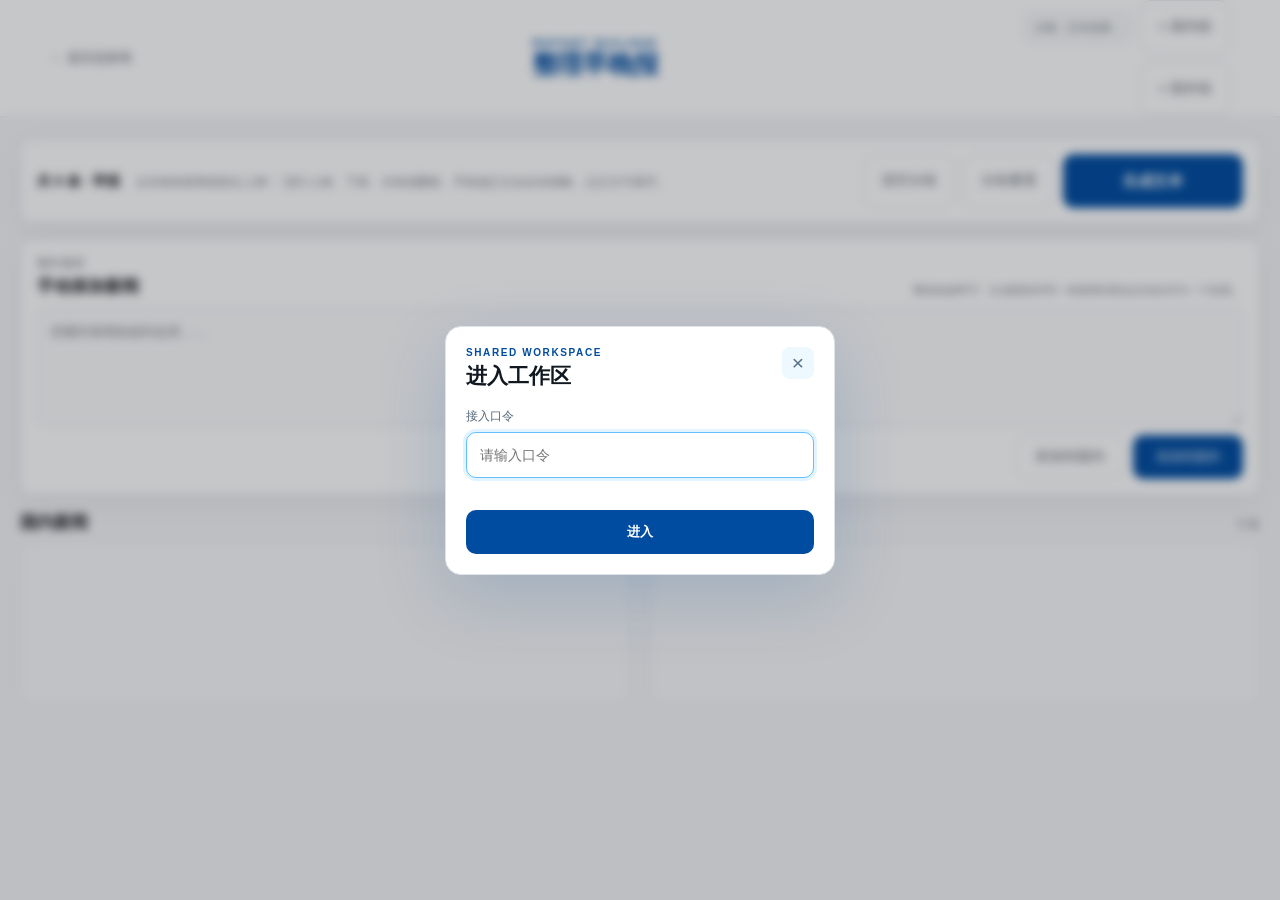
==== commit fffad870: "Add files via upload" ====
--- a/site/review.html
+++ b/site/review.html
@@ -5,7 +5,7 @@
   <meta name="viewport" content="width=device-width, initial-scale=1" />
   <meta name="color-scheme" content="light" />
   <title>整理早晚报</title>
-  <link rel="stylesheet" href="./styles.css?v=510" />
+  <link rel="stylesheet" href="./styles.css?v=512" />
 </head>
 <body class="review-body">
   <header class="review-topbar">
--- a/site/styles.css
+++ b/site/styles.css
@@ -3257,3 +3257,314 @@
     border-radius: 14px;
   }
 }
+
+
+/* ===== v5.1.2：恢复初版黑白体系，黑色强调替换为深蓝 ===== */
+:root {
+  --bg: #f4f5f7;
+  --panel: #ffffff;
+  --text: #17191d;
+  --muted: #727781;
+  --line: #e4e6ea;
+  --soft: #f7f8fa;
+  --accent: #004ca0;
+  --accent-soft: #f5f7fa;
+  --critical: #004ca0;
+  --light-blue: #004ca0;
+  --deep-blue: #004ca0;
+  --shadow: 0 8px 30px rgba(20, 24, 31, 0.055);
+}
+
+html,
+body {
+  background: var(--bg) !important;
+}
+
+body {
+  color: var(--text);
+  background-image: none !important;
+}
+
+/* 首页：恢复初版深色顶部，只把黑色替换成深蓝 */
+.topbar {
+  color: #ffffff !important;
+  background: #004ca0 !important;
+  border-top: 0 !important;
+  border-bottom: 1px solid rgba(255, 255, 255, 0.14) !important;
+}
+
+.topbar .eyebrow {
+  color: #c8d7e8 !important;
+}
+
+.topbar .subtitle {
+  color: #d8e2ee !important;
+}
+
+.topbar .subtitle a {
+  color: #ffffff !important;
+  border-bottom-color: rgba(255, 255, 255, 0.45) !important;
+}
+
+.topbar .status-wrap {
+  color: #e0e7ef !important;
+}
+
+.topbar .status-dot {
+  background: #ffffff !important;
+  box-shadow: 0 0 0 4px rgba(255, 255, 255, 0.14) !important;
+}
+
+/* 面板、搜索、筛选：回到白色 + 灰线 */
+.updated-card,
+.search-box,
+.cloud-box,
+.filter-shell,
+.review-help,
+.manual-add-panel,
+.report-panel,
+.review-group,
+.review-item,
+.board {
+  background: #ffffff !important;
+  border-color: #e1e4e8 !important;
+  box-shadow: var(--shadow);
+}
+
+.search-box:focus-within,
+.manual-news-input:focus,
+.report-text:focus,
+.threshold-input-wrap input:focus,
+.blocked-terms-control textarea:focus {
+  border-color: #8c939d !important;
+  box-shadow: 0 0 0 3px rgba(20, 24, 31, 0.045) !important;
+}
+
+.search-box svg {
+  stroke: #737983 !important;
+}
+
+/* 新闻恢复白底；重要新闻只用深蓝强调线，不铺蓝底 */
+.news-card,
+.news-card:hover,
+.news-item.score-3 .news-card {
+  background: #ffffff !important;
+  border-color: #e1e4e8 !important;
+}
+
+.news-card:hover {
+  border-color: #cdd1d7 !important;
+}
+
+.news-item.score-2 .news-card,
+.news-item.score-3 .news-card {
+  border-left-color: #004ca0 !important;
+}
+
+.news-item.score-2 .dot,
+.news-item.score-3 .dot {
+  background: #004ca0 !important;
+}
+
+.news-item.score-3 .dot {
+  box-shadow: 0 0 0 3px rgba(0, 76, 160, 0.10) !important;
+}
+
+.badge.important {
+  color: #004ca0 !important;
+  background: #f2f4f7 !important;
+}
+
+/* 主要交互：初版黑色按钮改成深蓝 */
+.action-button,
+.primary-action,
+.selection-drawer-toggle {
+  color: #ffffff !important;
+  background: #004ca0 !important;
+}
+
+.action-button:hover,
+.primary-action:hover,
+.selection-drawer-toggle:hover {
+  background: #003f86 !important;
+}
+
+.secondary-button,
+.clear-manual-button,
+.cloud-reconnect-button {
+  color: #5d626b !important;
+  background: #ffffff !important;
+  border-color: #dfe2e6 !important;
+}
+
+.secondary-button:hover:not(:disabled),
+.clear-manual-button:hover:not(:disabled),
+.cloud-reconnect-button:hover {
+  color: #004ca0 !important;
+  background: #ffffff !important;
+  border-color: #aeb4bd !important;
+}
+
+/* 早晚报选择恢复灰白，选中项以深蓝文字强调 */
+.edition-toggle {
+  background: #e8eaed !important;
+}
+
+.edition-button {
+  color: #666c76 !important;
+}
+
+.edition-button.active {
+  color: #004ca0 !important;
+  background: #ffffff !important;
+  box-shadow: 0 1px 5px rgba(20, 24, 31, 0.08) !important;
+}
+
+/* 国内/国外都统一用深蓝选中，减少杂色 */
+.classify-btn.domestic.selected,
+.classify-btn.foreign.selected {
+  color: #ffffff !important;
+  background: #004ca0 !important;
+  border-color: #004ca0 !important;
+}
+
+/* 原始新闻 / 筛选后新闻：保持黑白灰结构 */
+.filter-shell {
+  background: #ffffff !important;
+}
+
+.news-view-tab {
+  color: #606670 !important;
+  background: #ffffff !important;
+  border-color: #dfe2e6 !important;
+}
+
+.news-view-tab.active {
+  color: #004ca0 !important;
+  background: #f7f8fa !important;
+  border-color: #bfc4cb !important;
+}
+
+.tab-count,
+.news-view-tab.active .tab-count {
+  color: #666d76 !important;
+  background: #eceef1 !important;
+}
+
+.threshold-control,
+.blocked-terms-control {
+  background: #f9fafb !important;
+  border-color: #e2e4e8 !important;
+}
+
+.filter-label {
+  color: #555c65 !important;
+}
+
+.threshold-input-wrap input,
+.blocked-terms-control textarea {
+  color: #17191d !important;
+  background: #ffffff !important;
+  border-color: #d7dade !important;
+}
+
+/* 整理页保持初版白色顶部；深蓝只作为标题与主按钮强调 */
+.review-body {
+  background: #f4f5f7 !important;
+}
+
+.review-topbar {
+  background: #ffffff !important;
+  border-top: 0 !important;
+  border-bottom: 1px solid #e0e2e6 !important;
+}
+
+.review-title,
+.review-topbar .dark-eyebrow {
+  color: #004ca0 !important;
+}
+
+.review-account-badge {
+  color: #666c76 !important;
+  background: #f8f9fa !important;
+  border-color: #e0e2e6 !important;
+}
+
+.review-item,
+.review-item.in-group {
+  background: #ffffff !important;
+  border-color: #e0e2e6 !important;
+}
+
+.review-group {
+  background: #ffffff !important;
+  border-color: #e0e2e6 !important;
+}
+
+.group-head {
+  background: #f7f8fa !important;
+  border-bottom-color: #e8eaed !important;
+}
+
+.board {
+  background: rgba(255, 255, 255, 0.42) !important;
+  border-color: #d6d9de !important;
+  box-shadow: none !important;
+}
+
+.node-menu-button {
+  color: #666c76 !important;
+  background: #f3f4f6 !important;
+}
+
+.node-menu-button:hover,
+.node-menu-button[aria-expanded="true"] {
+  color: #004ca0 !important;
+  background: #e7e9ed !important;
+}
+
+.global-node-menu {
+  border-color: #d8dbe0 !important;
+  box-shadow: 0 18px 48px rgba(20, 24, 31, 0.22) !important;
+}
+
+.global-menu-action {
+  color: #282c31 !important;
+  background: #f5f6f8 !important;
+}
+
+.global-menu-action:hover,
+.global-menu-extra-action:hover {
+  background: #e9ebef !important;
+}
+
+/* 已选新闻定位仍用深蓝，但不增加浅蓝背景 */
+.news-item.selected-nav-highlight .news-card {
+  border-color: #004ca0 !important;
+  box-shadow: 0 0 0 2px rgba(0, 76, 160, 0.12), var(--shadow) !important;
+}
+
+.selected-navigator {
+  border-color: #dfe2e6 !important;
+  box-shadow: 0 8px 24px rgba(20, 24, 31, 0.10) !important;
+}
+
+.selected-nav-button:hover {
+  color: #004ca0 !important;
+  background: #f4f5f7 !important;
+}
+
+/* 登录层保持纯白，主按钮深蓝 */
+.cloud-login-card {
+  background: #ffffff !important;
+  border-color: #dfe2e6 !important;
+}
+
+.cloud-login-submit {
+  background: #004ca0 !important;
+  color: #ffffff !important;
+}
+
+.cloud-login-submit:hover {
+  background: #003f86 !important;
+}
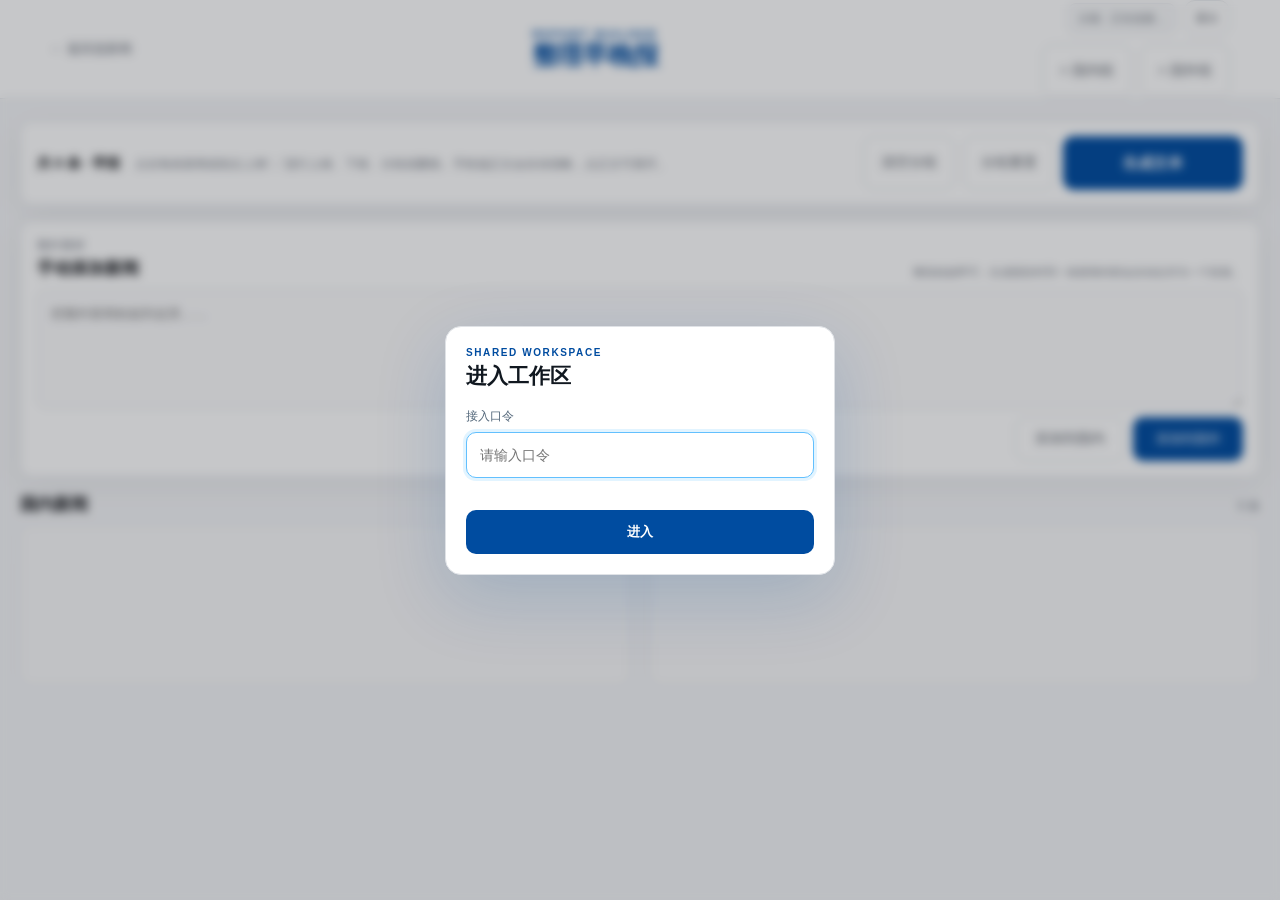
==== commit 43f7c58c: "Add files via upload" ====
--- a/site/review.html
+++ b/site/review.html
@@ -5,7 +5,7 @@
   <meta name="viewport" content="width=device-width, initial-scale=1" />
   <meta name="color-scheme" content="light" />
   <title>整理早晚报</title>
-  <link rel="stylesheet" href="./styles.css?v=512" />
+  <link rel="stylesheet" href="./styles.css?v=521" />
 </head>
 <body class="review-body">
   <header class="review-topbar">
@@ -17,6 +17,7 @@
       </div>
       <div class="review-header-actions">
         <span id="reviewCloudStatus" class="review-account-badge">云端：正在连接…</span>
+        <button id="reviewLogoutButton" class="secondary-button review-logout-button" type="button">退出</button>
         <button id="newDomesticGroupButton" class="secondary-button">+ 国内组</button>
         <button id="newForeignGroupButton" class="secondary-button">+ 国外组</button>
       </div>
@@ -101,8 +102,8 @@
     </section>
   </div>
 
-  <script src="./cloud-config.js?v=510"></script>
-  <script src="./cloud.js?v=510"></script>
-  <script src="./review.js?v=510"></script>
+  <script src="./cloud-config.js?v=520"></script>
+  <script src="./cloud.js?v=520"></script>
+  <script src="./review.js?v=520"></script>
 </body>
 </html>
--- a/site/styles.css
+++ b/site/styles.css
@@ -3568,3 +3568,434 @@
 .cloud-login-submit:hover {
   background: #003f86 !important;
 }
+
+/* ===== v5.2：固定工作区 + 多词包筛选 + 淡蓝新闻 ===== */
+
+/* 新闻卡片使用清爽淡蓝；整体仍保持初版深蓝/灰白结构。 */
+.news-card,
+.news-card:hover,
+.news-item.score-3 .news-card {
+  background: #eaf6ff !important;
+  border-color: #cfe7f8 !important;
+}
+
+.news-card:hover {
+  background: #e4f3ff !important;
+  border-color: #b8d9ef !important;
+}
+
+.news-item.score-2 .news-card,
+.news-item.score-3 .news-card {
+  border-left-color: #004ca0 !important;
+}
+
+.news-item.score-3 .news-card {
+  background: #e4f3ff !important;
+}
+
+/* 筛选词区 */
+.blocked-terms-head {
+  margin-bottom: 5px;
+  display: flex;
+  align-items: center;
+  justify-content: space-between;
+  gap: 10px;
+}
+
+.blocked-terms-head .filter-label {
+  margin-bottom: 0;
+}
+
+.effective-filter-count {
+  color: #737983;
+  font-size: 10px;
+  white-space: nowrap;
+}
+
+.filter-pack-editor {
+  margin-top: 8px;
+  display: grid;
+  grid-template-columns: minmax(120px, 210px) auto auto;
+  gap: 7px;
+  align-items: center;
+}
+
+.filter-pack-name-input {
+  width: 100%;
+  height: 34px;
+  padding: 0 10px;
+  border: 1px solid #d7dade;
+  border-radius: 8px;
+  outline: none;
+  background: #fff;
+  color: #17191d;
+  font: inherit;
+  font-size: 12px;
+}
+
+.filter-pack-name-input:focus {
+  border-color: #004ca0;
+  box-shadow: 0 0 0 3px rgba(0, 76, 160, 0.08);
+}
+
+.filter-pack-save-button,
+.filter-pack-cancel-button {
+  min-height: 34px;
+  padding: 0 11px;
+  border: 1px solid #d7dade;
+  border-radius: 8px;
+  background: #fff;
+  color: #4e555e;
+  font: inherit;
+  font-size: 11px;
+  cursor: pointer;
+  white-space: nowrap;
+}
+
+.filter-pack-save-button {
+  border-color: #004ca0;
+  background: #004ca0;
+  color: #fff;
+}
+
+.filter-pack-save-button:hover {
+  background: #003f86;
+}
+
+.filter-pack-cancel-button:hover {
+  border-color: #aeb4bd;
+  color: #004ca0;
+}
+
+.filter-pack-heading {
+  margin-top: 10px;
+  display: flex;
+  align-items: baseline;
+  justify-content: space-between;
+  gap: 10px;
+  color: #555c65;
+  font-size: 11px;
+  font-weight: 650;
+}
+
+.filter-pack-heading small {
+  color: #8a9099;
+  font-size: 10px;
+  font-weight: 400;
+}
+
+.filter-pack-list {
+  margin-top: 7px;
+  display: flex;
+  flex-wrap: wrap;
+  gap: 7px;
+  min-height: 30px;
+}
+
+.filter-pack-empty {
+  align-self: center;
+  color: #9a9fa7;
+  font-size: 10px;
+}
+
+.filter-pack-card {
+  position: relative;
+  min-width: 138px;
+  max-width: 220px;
+  display: grid;
+  grid-template-columns: minmax(0, 1fr) 30px;
+  border: 1px solid #dfe2e6;
+  border-radius: 9px;
+  background: #fff;
+}
+
+.filter-pack-card.active {
+  border-color: #62c0fe;
+  background: #edf8ff;
+  box-shadow: 0 0 0 1px rgba(0, 76, 160, 0.05);
+}
+
+.filter-pack-toggle,
+.filter-pack-more,
+.filter-pack-menu button {
+  appearance: none;
+  border: 0;
+  font: inherit;
+  cursor: pointer;
+}
+
+.filter-pack-toggle {
+  min-width: 0;
+  min-height: 42px;
+  padding: 6px 5px 6px 8px;
+  display: grid;
+  grid-template-columns: 18px minmax(0, 1fr);
+  gap: 5px;
+  align-items: center;
+  text-align: left;
+  border-radius: 8px 0 0 8px;
+  background: transparent;
+  color: #282c31;
+}
+
+.filter-pack-toggle:hover {
+  background: rgba(0, 76, 160, 0.035);
+}
+
+.filter-pack-check {
+  width: 17px;
+  height: 17px;
+  display: inline-flex;
+  align-items: center;
+  justify-content: center;
+  border: 1px solid #cdd2d8;
+  border-radius: 5px;
+  color: #fff;
+  background: #fff;
+  font-size: 11px;
+  line-height: 1;
+}
+
+.filter-pack-card.active .filter-pack-check {
+  border-color: #004ca0;
+  background: #004ca0;
+}
+
+.filter-pack-copy {
+  min-width: 0;
+  display: flex;
+  flex-direction: column;
+}
+
+.filter-pack-copy strong {
+  overflow: hidden;
+  color: #24272c;
+  font-size: 11px;
+  font-weight: 650;
+  text-overflow: ellipsis;
+  white-space: nowrap;
+}
+
+.filter-pack-copy small {
+  margin-top: 1px;
+  color: #8a9099;
+  font-size: 9.5px;
+  white-space: nowrap;
+}
+
+.filter-pack-card.active .filter-pack-copy strong,
+.filter-pack-card.active .filter-pack-copy small {
+  color: #004ca0;
+}
+
+.filter-pack-more {
+  width: 30px;
+  min-height: 42px;
+  padding: 0 0 8px;
+  border-radius: 0 8px 8px 0;
+  background: transparent;
+  color: #757b84;
+  font-size: 16px;
+  font-weight: 700;
+  line-height: 1;
+}
+
+.filter-pack-more:hover {
+  color: #004ca0;
+  background: #f2f4f7;
+}
+
+.filter-pack-menu {
+  position: absolute;
+  top: calc(100% + 5px);
+  right: 0;
+  z-index: 1200;
+  width: 116px;
+  padding: 5px;
+  border: 1px solid #d8dbe0;
+  border-radius: 9px;
+  background: #fff;
+  box-shadow: 0 12px 30px rgba(20, 24, 31, 0.16);
+}
+
+.filter-pack-menu[hidden] {
+  display: none;
+}
+
+.filter-pack-menu button {
+  width: 100%;
+  min-height: 34px;
+  padding: 6px 8px;
+  border-radius: 6px;
+  background: #fff;
+  color: #33383f;
+  text-align: left;
+  font-size: 11px;
+}
+
+.filter-pack-menu button:hover {
+  background: #f3f5f7;
+}
+
+.filter-pack-menu button[data-pack-action="delete"]:hover {
+  color: #9d2a23;
+  background: #fff4f2;
+}
+
+.filter-pack-status {
+  min-height: 14px;
+  margin: 5px 0 0;
+  color: #848a93;
+  font-size: 10px;
+}
+
+.filter-pack-status[data-kind="success"] {
+  color: #004ca0;
+}
+
+.filter-pack-status[data-kind="error"] {
+  color: #9d2a23;
+}
+
+/* 工作区只能通过退出后重新输入口令进入另一模式。 */
+.cloud-reconnect-button,
+.review-logout-button {
+  color: #5d626b !important;
+  background: #fff !important;
+  border-color: #dfe2e6 !important;
+}
+
+.cloud-reconnect-button:hover,
+.review-logout-button:hover {
+  color: #004ca0 !important;
+  border-color: #aeb4bd !important;
+}
+
+.review-logout-button {
+  min-height: 36px !important;
+  padding: 0 10px !important;
+  font-size: 12px !important;
+}
+
+/* 登录框现在是明确的入口门槛，不再提供右上角直接关闭。 */
+.cloud-login-head {
+  padding-right: 0;
+}
+
+@media (max-width: 780px) {
+  .filter-pack-editor {
+    grid-template-columns: 1fr 1fr;
+  }
+
+  .filter-pack-name-input {
+    grid-column: 1 / -1;
+  }
+
+  .filter-pack-save-button,
+  .filter-pack-cancel-button {
+    width: 100%;
+    min-height: 40px;
+  }
+
+  .filter-pack-card {
+    flex: 1 1 145px;
+    max-width: none;
+  }
+
+  .filter-pack-heading {
+    align-items: flex-start;
+    flex-direction: column;
+    gap: 2px;
+  }
+
+  .review-header-actions {
+    grid-template-columns: auto auto 1fr 1fr !important;
+  }
+}
+
+@media (max-width: 480px) {
+  .filter-pack-card {
+    min-width: 0;
+    flex-basis: calc(50% - 4px);
+  }
+
+  .filter-pack-copy strong {
+    font-size: 10.5px;
+  }
+
+  .review-header-actions {
+    grid-template-columns: 1fr 1fr !important;
+  }
+
+  .review-account-badge {
+    grid-column: 1 / -1;
+  }
+}
+
+
+/* ===== v5.2.1：新闻白底 + 时间戳淡蓝 ===== */
+
+/* 首页新闻卡恢复白色。 */
+.news-card,
+.news-card:hover,
+.news-item.score-3 .news-card {
+  background: #ffffff !important;
+  border-color: #e1e4e8 !important;
+}
+
+.news-card:hover {
+  background: #ffffff !important;
+  border-color: #cdd1d7 !important;
+}
+
+.news-item.score-2 .news-card,
+.news-item.score-3 .news-card {
+  border-left-color: #004ca0 !important;
+}
+
+/* 整理页新闻也保持白底，避免与首页视觉不一致。 */
+.review-item,
+.review-item.in-group {
+  background: #ffffff !important;
+  border-color: #e0e2e6 !important;
+}
+
+/* 左侧时间戳改为淡蓝色信息块。 */
+.news-time {
+  align-self: start;
+  margin: 8px 5px 8px 0;
+  padding: 8px 7px !important;
+  border: 1px solid #cfe7f8;
+  border-radius: 9px;
+  background: #eaf6ff;
+  text-align: right;
+}
+
+.news-time-main {
+  color: #004ca0 !important;
+  font-weight: 650;
+}
+
+.news-time-date {
+  color: #496b89 !important;
+}
+
+.news-time-weekday {
+  color: #6d8294 !important;
+}
+
+@media (max-width: 780px) {
+  .news-time {
+    margin: 6px 3px 6px 0;
+    padding: 7px 5px !important;
+    border-radius: 8px;
+  }
+}
+
+@media (max-width: 480px) {
+  .news-time {
+    margin-right: 2px;
+    padding-left: 4px !important;
+    padding-right: 4px !important;
+  }
+}
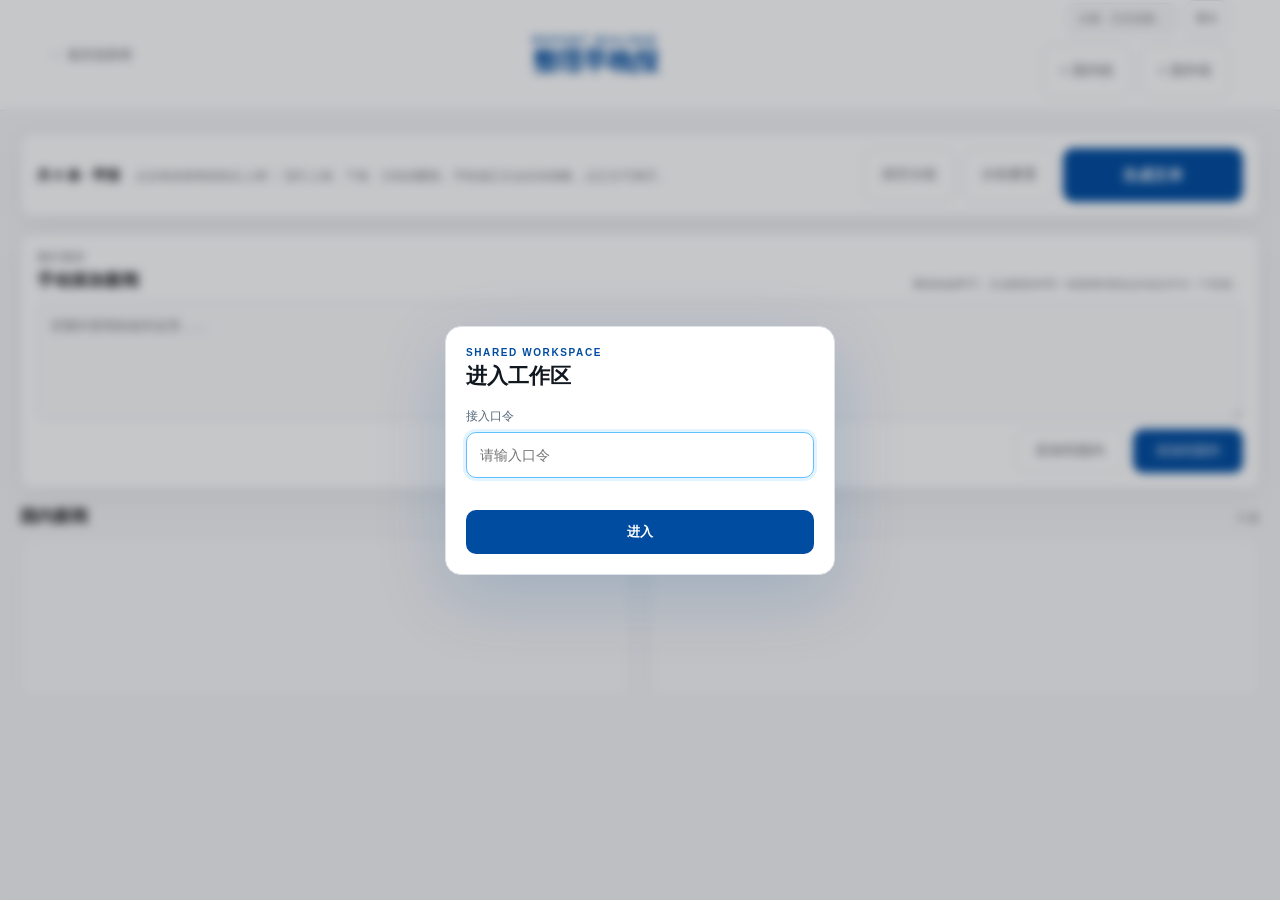
==== commit d2b6129e: "Add files via upload" ====
--- a/site/review.html
+++ b/site/review.html
@@ -5,7 +5,7 @@
   <meta name="viewport" content="width=device-width, initial-scale=1" />
   <meta name="color-scheme" content="light" />
   <title>整理早晚报</title>
-  <link rel="stylesheet" href="./styles.css?v=521" />
+  <link rel="stylesheet" href="./styles.css?v=5341" />
 </head>
 <body class="review-body">
   <header class="review-topbar">
@@ -28,7 +28,7 @@
     <section class="review-help">
       <div>
         <strong id="reviewCount">—</strong>
-        <span>点击每条新闻或组左上角“...”进行上移、下移、分组或删除。手机端正文会自动缩略，点正文可展开。</span>
+        <span id="reviewHelpText">点击每条新闻或组左上角“...”进行上移、下移、分组或删除。手机端正文会自动缩略，点正文可展开。</span>
       </div>
       <div class="review-actions-top">
         <button id="clearGroupsButton" class="secondary-button">清空分组</button>
@@ -103,7 +103,7 @@
   </div>
 
   <script src="./cloud-config.js?v=520"></script>
-  <script src="./cloud.js?v=520"></script>
-  <script src="./review.js?v=520"></script>
+  <script src="./cloud.js?v=531"></script>
+  <script src="./review.js?v=534"></script>
 </body>
 </html>
--- a/site/styles.css
+++ b/site/styles.css
@@ -3999,3 +3999,126 @@
     padding-right: 4px !important;
   }
 }
+\n\n/* ===== v5.3：恢复初版黑白结构（黑→深蓝）+ 筛选区精简 + 12h渐进加载 ===== */\n\n/* 新闻卡片保持原版白底。 */\n.news-card,\n.news-card:hover,\n.news-item.score-3 .news-card {\n  background: #ffffff !important;\n  border-color: #e1e4e8 !important;\n}\n\n.news-card:hover {\n  border-color: #cdd1d7 !important;\n}\n\n/* 时间戳恢复原版：无色块、无边框，只保留三行时间/日期/星期。 */\n.news-time {\n  align-self: auto !important;\n  margin: 0 !important;\n  padding: 15px 15px 0 0 !important;\n  border: 0 !important;\n  border-radius: 0 !important;\n  background: transparent !important;\n  color: #7c828b !important;\n  text-align: right !important;\n  display: flex !important;\n  flex-direction: column !important;\n  align-items: flex-end !important;\n  gap: 2px !important;\n}\n\n.news-time-main {\n  color: #566777 !important;\n  font-size: 12px !important;\n  font-weight: 400 !important;\n  line-height: 1.2 !important;\n}\n\n.news-time-date {\n  margin-top: 1px !important;\n  color: #748392 !important;\n  font-size: 10.5px !important;\n  line-height: 1.2 !important;\n}\n\n.news-time-weekday {\n  color: #8794a1 !important;\n  font-size: 10px !important;\n  line-height: 1.2 !important;\n}\n\n/* 筛选区域改为更轻的卡片结构。 */\n.filter-shell {\n  margin-top: 14px !important;\n  padding: 0 !important;\n  display: block !important;\n  overflow: visible !important;\n  border: 1px solid #e1e4e8 !important;\n  border-radius: 13px !important;\n  background: #ffffff !important;\n  box-shadow: 0 5px 20px rgba(20, 24, 31, 0.045) !important;\n}\n\n.news-view-tabs {\n  min-width: 0 !important;\n  padding: 10px 14px 0 !important;\n  display: flex !important;\n  gap: 22px !important;\n  align-items: center !important;\n  border-bottom: 1px solid #eceef1 !important;\n}\n\n.news-view-tab {\n  min-height: 40px !important;\n  padding: 0 2px 9px !important;\n  justify-content: flex-start !important;\n  gap: 8px !important;\n  border: 0 !important;\n  border-bottom: 2px solid transparent !important;\n  border-radius: 0 !important;\n  background: transparent !important;\n  color: #646b74 !important;\n  font-size: 13px !important;\n}\n\n.news-view-tab.active {\n  border-bottom-color: #004ca0 !important;\n  background: transparent !important;\n  color: #004ca0 !important;\n}\n\n.tab-count,\n.news-view-tab.active .tab-count {\n  min-width: 25px !important;\n  padding: 2px 7px !important;\n  background: #f0f1f3 !important;\n  color: #69707a !important;\n}\n\n.filter-controls {\n  padding: 14px !important;\n  display: grid !important;\n  grid-template-columns: 170px minmax(0, 1fr) !important;\n  gap: 14px !important;\n  align-items: start !important;\n}\n\n.threshold-control,\n.blocked-terms-control {\n  min-width: 0 !important;\n  padding: 13px !important;\n  border: 1px solid #e3e5e8 !important;\n  border-radius: 10px !important;\n  background: #fafbfc !important;\n  box-shadow: none !important;\n}\n\n.threshold-control {\n  align-self: start !important;\n}\n\n.threshold-input-wrap input,\n.blocked-terms-control textarea,\n.filter-pack-name-input {\n  border-color: #d4d8dd !important;\n  background: #ffffff !important;\n}\n\n.blocked-terms-control textarea {\n  min-height: 104px !important;\n  padding: 10px 11px !important;\n  border-radius: 8px !important;\n  line-height: 1.55 !important;\n}\n\n.blocked-terms-head {\n  margin-bottom: 8px !important;\n}\n\n.filter-head-meta {\n  display: flex;\n  align-items: center;\n  justify-content: flex-end;\n  gap: 12px;\n  flex-wrap: wrap;\n}\n\n.important-filter-note {\n  color: #004ca0;\n  font-size: 10px;\n}\n\n.filter-pack-editor {\n  margin-top: 10px !important;\n  grid-template-columns: minmax(150px, 240px) auto auto !important;\n}\n\n.filter-pack-heading {\n  margin-top: 12px !important;\n  padding-top: 10px;\n  border-top: 1px solid #eceef1;\n}\n\n.filter-pack-list {\n  gap: 8px !important;\n}\n\n.filter-pack-card {\n  min-width: 145px !important;\n  border-color: #dfe2e6 !important;\n  border-radius: 9px !important;\n  background: #ffffff !important;\n}\n\n.filter-pack-card.active {\n  border-color: #004ca0 !important;\n  background: #ffffff !important;\n  box-shadow: inset 0 0 0 1px rgba(0, 76, 160, 0.08) !important;\n}\n\n.filter-pack-card.active .filter-pack-copy strong,\n.filter-pack-card.active .filter-pack-copy small {\n  color: #004ca0 !important;\n}\n\n.history-load-status {\n  margin: 14px 0 4px;\n  padding: 10px 12px;\n  color: #7a8089;\n  text-align: center;\n  font-size: 11px;\n}\n\n.history-load-status[data-complete="false"]::after {\n  content: " ↓";\n  color: #004ca0;\n}\n\n.history-load-status[data-complete="true"] {\n  color: #9a9fa7;\n}\n\n@media (max-width: 780px) {\n  .filter-controls {\n    grid-template-columns: 1fr !important;\n    padding: 10px !important;\n    gap: 10px !important;\n  }\n\n  .threshold-control {\n    display: grid !important;\n    grid-template-columns: auto auto 1fr !important;\n    align-items: center !important;\n    column-gap: 10px !important;\n  }\n\n  .threshold-control .filter-label,\n  .threshold-control small {\n    margin: 0 !important;\n  }\n\n  .threshold-control small {\n    text-align: right;\n  }\n\n  .news-time {\n    padding: 12px 5px 0 0 !important;\n  }\n\n  .news-time-main { font-size: 11px !important; }\n  .news-time-date { font-size: 9.5px !important; }\n  .news-time-weekday { font-size: 9px !important; }\n}\n\n@media (max-width: 480px) {\n  .news-view-tabs {\n    padding-left: 10px !important;\n    padding-right: 10px !important;\n    gap: 16px !important;\n  }\n\n  .filter-head-meta {\n    align-items: flex-end;\n    flex-direction: column;\n    gap: 2px;\n  }\n\n  .filter-pack-editor {\n    grid-template-columns: 1fr 1fr !important;\n  }\n\n  .filter-pack-name-input {\n    grid-column: 1 / -1 !important;\n  }\n\n  .news-time {\n    padding-right: 4px !important;\n  }\n\n  .news-time-main { font-size: 10.5px !important; }\n  .news-time-date { font-size: 9px !important; }\n  .news-time-weekday { font-size: 8.7px !important; }\n}\n
+
+/* ===== v5.3.1：退出修复 + 最小字数居中 + 原版时间戳 ===== */
+
+/* 最小字数区在自身卡片中水平居中。 */
+.threshold-control {
+  display: flex !important;
+  flex-direction: column !important;
+  align-items: center !important;
+  justify-content: center !important;
+  text-align: center !important;
+}
+
+.threshold-control .filter-label,
+.threshold-control small {
+  width: 100%;
+  text-align: center !important;
+}
+
+.threshold-input-wrap {
+  justify-content: center !important;
+}
+
+/* 时间戳完全恢复黑白原版：透明背景、无边框；不使用浅蓝或深蓝文字。 */
+.news-time {
+  align-self: auto !important;
+  margin: 0 !important;
+  padding: 15px 15px 0 0 !important;
+  border: 0 !important;
+  border-radius: 0 !important;
+  background: transparent !important;
+  box-shadow: none !important;
+  text-align: right !important;
+  display: flex !important;
+  flex-direction: column !important;
+  align-items: flex-end !important;
+  gap: 2px !important;
+}
+
+.news-time-main {
+  color: #17191d !important;
+  font-size: 12px !important;
+  font-weight: 400 !important;
+  line-height: 1.2 !important;
+}
+
+.news-time-date {
+  margin-top: 1px !important;
+  color: #5f6570 !important;
+  font-size: 10.5px !important;
+  line-height: 1.2 !important;
+}
+
+.news-time-weekday {
+  color: #727781 !important;
+  font-size: 10px !important;
+  line-height: 1.2 !important;
+}
+
+/* 去掉已删除提示留下的多余视觉占位。 */
+.filter-head-meta {
+  justify-content: flex-end !important;
+}
+
+@media (max-width: 780px) {
+  .threshold-control {
+    display: flex !important;
+    flex-direction: column !important;
+    align-items: center !important;
+    justify-content: center !important;
+    text-align: center !important;
+  }
+
+  .threshold-control small {
+    text-align: center !important;
+  }
+
+  .news-time {
+    padding: 12px 5px 0 0 !important;
+  }
+
+  .news-time-main { font-size: 11px !important; }
+  .news-time-date { font-size: 9.5px !important; }
+  .news-time-weekday { font-size: 9px !important; }
+}
+
+@media (max-width: 480px) {
+  .news-time {
+    padding-right: 4px !important;
+  }
+
+  .news-time-main { font-size: 10.5px !important; }
+  .news-time-date { font-size: 9px !important; }
+  .news-time-weekday { font-size: 8.7px !important; }
+}
+
+
+/* ===== v5.3.4：周报无分组 + 财通移动端顶部留白 ===== */
+
+/* Zhoubao：只保留国内/国外，不显示任何分组控制。 */
+body[data-workspace-mode="zhoubao"] #newDomesticGroupButton,
+body[data-workspace-mode="zhoubao"] #newForeignGroupButton,
+body[data-workspace-mode="zhoubao"] #clearGroupsButton,
+body[data-workspace-mode="zhoubao"] #resetGroupsButton {
+  display: none !important;
+}
+
+/* 财通：让“+国内组 / +国外组”下方与顶部“退出”上方留白更对称。PC 和移动端都生效。 */
+body[data-workspace-mode="caitong"] .review-header-actions {
+  padding-bottom: 12px !important;
+}
+
+@media (max-width: 780px) {
+  body[data-workspace-mode="caitong"] .review-header-actions {
+    padding-bottom: 12px !important;
+  }
+}
+
+@media (max-width: 480px) {
+  body[data-workspace-mode="caitong"] .review-header-actions {
+    padding-bottom: 12px !important;
+  }
+}
